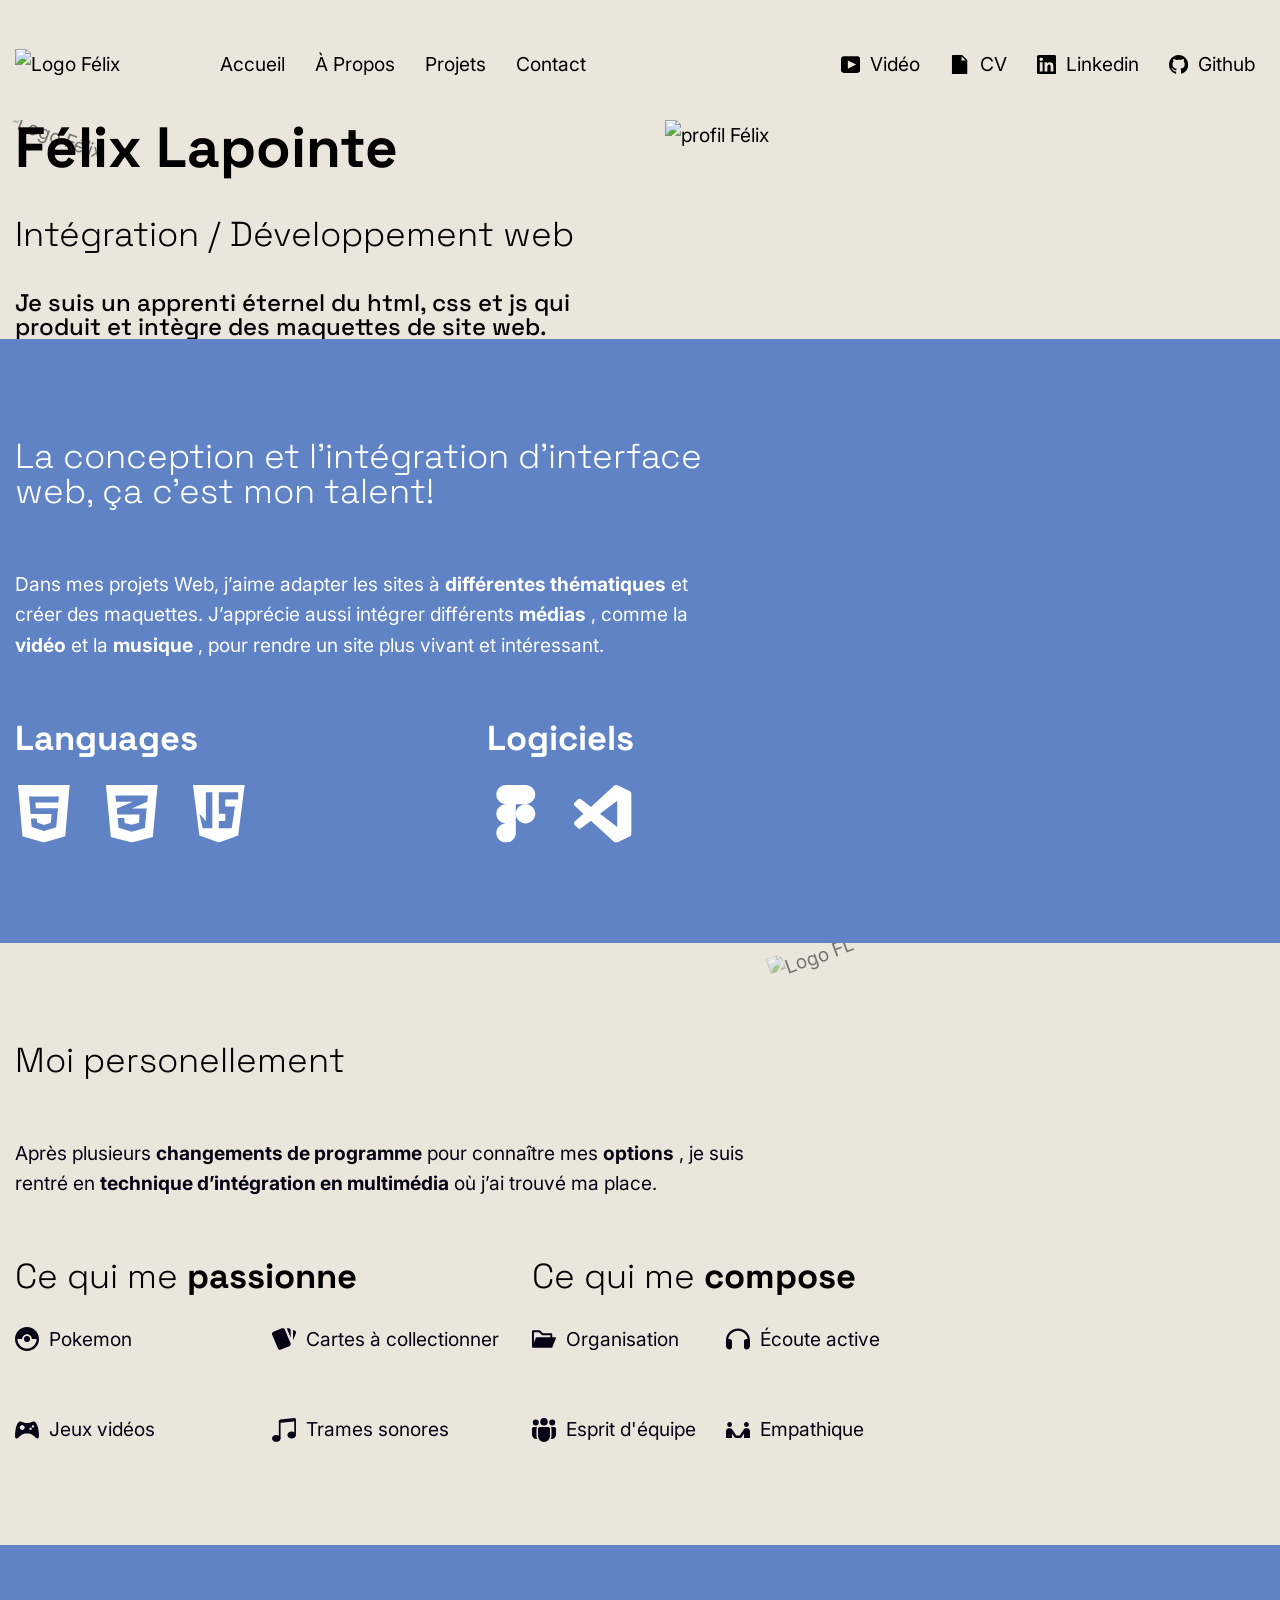
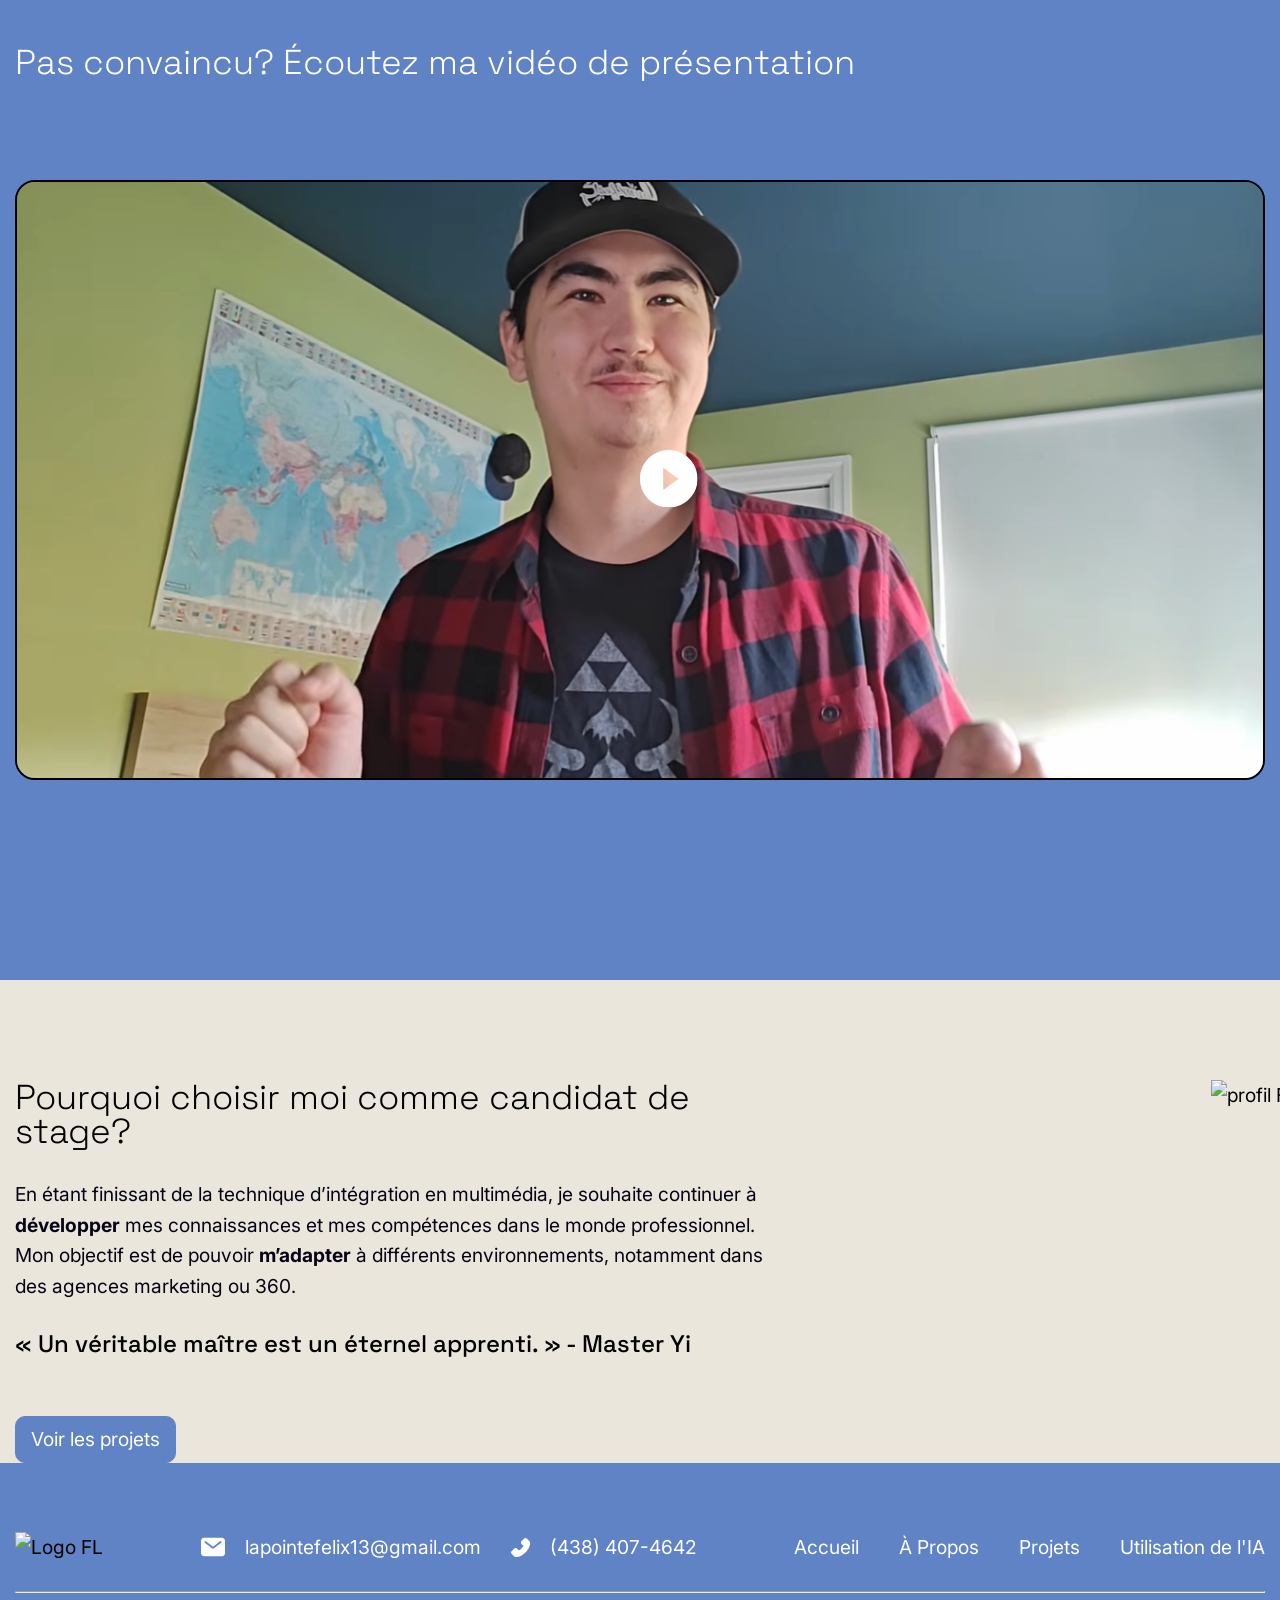
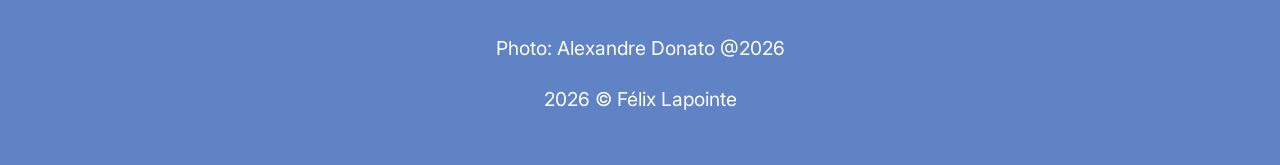
==== index.html @ 7349fffe "Update 18: video et scrolly, lien animation" ====
<!DOCTYPE html>
<html lang="fr">

<head>
    <meta charset="utf-8" />
    <meta name="viewport" content="width=device-width, initial-scale=1.0" />
    <title>Félix Lapointe</title>
    <link rel="icon" type="image/png" href="assets/images/fl_logo.png">
    <link rel="stylesheet" href="styles/main.css" />
    <script src="scripts/main.js" defer></script>
</head>

<body data-component="Scrolly">
    <header class="header" data-component="Header" data-threshold="0.1">
        <div class="wrapper">
            <div class="nav__gauche">
                <a href="index.html"><img src="assets/images/fl_logo.png" alt="Logo Félix"></a>
                <ul class="menu">
                    <li><a href="index.html">Accueil</a></li>
                    <li><a href="index.html#propos">À Propos</a></li>
                    <li><a href="projets.html">Projets</a></li>
                    <li><a href="#footer">Contact</a></li>
                </ul>
            </div>

            <div class="nav__droite">
                <ul class="menu">
                    <li><a href="index.html#video"><svg class="icon icon-lg">
                                <use href="#icon-video"></use>
                            </svg>Vidéo</a></li>
                    <li><a href=""><svg class="icon">
                                <use href="#icon-fichier"></use>
                            </svg>CV</a></li>
                    <li><a href="https://www.linkedin.com/in/f%C3%A9lix-lapointe-39b699441/" target="_blank"><svg class="icon">
                                <use href="#icon-linkedin"></use>
                            </svg>Linkedin</a></li>
                    <li><a href="https://github.com/FelixLapointe13" target="_blank"><svg class="icon">
                                <use href="#icon-github"></use>
                            </svg>Github</a></li>
                </ul>
            </div>
            <button class="header__toggle js-toggle">
                <span></span>
                <span></span>
                <span></span>
            </button>
        </div>

        <section class="header__menu">
            <div class="wrapper">
                <div class="logo__mobile">
                    <img src="assets/images/fl_logo.png" alt="Logo FL">
                </div>
                <div class="nav__mobile">
                    <ul class="menu__mobile">
                        <li><a href="index.html">Accueil</a></li>
                        <li><a href="index.html#propos">À Propos</a></li>
                        <li><a href="projets.html">Projets</a></li>
                        <li><a href="#footer">Contact</a></li>
                    </ul>
                    <span class="ligne"></span>
                    <ul class="hub__mobile">
                        <li><a href="index.html#video"><svg class="icon icon-lg">
                                    <use href="#icon-video"></use>
                                </svg>Vidéo</a></li>
                        <li><a href=""><svg class="icon">
                                    <use href="#icon-fichier"></use>
                                </svg>CV</a></li>
                        <li><a href="https://www.linkedin.com/in/f%C3%A9lix-lapointe-39b699441/" target="_blank"><svg class="icon">
                                    <use href="#icon-linkedin"></use>
                                </svg>Linkedin</a></li>
                        <li><a href="https://github.com/FelixLapointe13" target="_blank"><svg class="icon">
                                    <use href="#icon-github"></use>
                                </svg>Github</a></li>
                    </ul>
                </div>
            </div>
        </section>
    </header>


    <section class="hero">
        <div class="wrapper">
            <div class="hero__media">
                <img src="assets/images/fl_logo.png" alt="Logo Félix" />
            </div>
            <div class="hero__content">
                <div class="content_text" data-scrolly="fromLeft">
                    <h1>Félix Lapointe</h1>
                    <h2>Intégration / Développement web</h2>
                    <h3>Je suis un apprenti éternel du html, css et js qui produit et intègre des maquettes de site web.</h3>
                </div>
                <div class="content_media" data-scrolly="fromRight">
                    <img src="assets/images/photo_felix.png" alt="profil Félix" />
                </div>
            </div>
        </div>
    </section>

    <section class="outils section" id="propos">
        <div class="wrapper">
            <div class="outils__content">
                <h2>La conception et l’intégration d’interface web, ça c’est mon talent!</h2>
                <p>
                    Dans mes projets Web, j’aime adapter les sites à
                    <strong>différentes thématiques</strong>
                    et créer des maquettes. J’apprécie aussi intégrer différents
                    <strong>médias</strong>
                    , comme la
                    <strong>vidéo</strong>
                    et la
                    <strong>musique</strong>
                    , pour rendre un site plus vivant et intéressant.
                </p>
                <div class="outils__plus">
                    <div class="outil">
                        <h2>Languages</h2>
                        <div class="icones" data-scrolly="fromBottom">
                            <svg class="icon icon--slg">
                                <use href="#icon-html"></use>
                            </svg>
                            <svg class="icon icon--slg">
                                <use href="#icon-css"></use>
                            </svg>
                            <svg class="icon icon--slg">
                                <use href="#icon-js"></use>
                            </svg>
                        </div>
                    </div>
                    <div class="outil">
                        <h2>Logiciels</h2>
                        <div class="icones" data-scrolly="fromBottom">
                            <svg class="icon icon--slg">
                                <use href="#icon-figma"></use>
                            </svg>
                            <svg class="icon icon--slg">
                                <use href="#icon-vs_code"></use>
                            </svg>
                        </div>
                    </div>
                </div>
            </div>
        </div>
    </section>

    <section class="moi section">
        <div class="wrapper">
            <div class="moi__media">
                <img src="assets/images/fl_logo.png" alt="Logo FL" />
            </div>
            <div class="moi__content">
                <h2>Moi personellement</h2>
                <p>
                    Après plusieurs
                    <strong>changements de programme</strong>
                    pour connaître mes
                    <strong>options</strong>
                    , je suis rentré en
                    <strong>technique d’intégration en multimédia</strong>
                    où j’ai trouvé ma place.
                </p>
            </div>
            <div class="moi__content_suite">
                <div class="moi_compose">
                    <h2>
                        Ce qui me
                        <span>passionne</span>
                    </h2>
                    <div class="points__moi" data-scrolly="fade">
                        <p>
                            <svg class="icon icon--md">
                                <use href="#icon-pokemon"></use>
                            </svg>
                            Pokemon
                        </p>
                        <p>
                            <svg class="icon icon--md">
                                <use href="#icon-cartes"></use>
                            </svg>
                            Cartes à collectionner
                        </p>
                        <p>
                            <svg class="icon icon--md">
                                <use href="#icon-jeu_video"></use>
                            </svg>
                            Jeux vidéos
                        </p>
                        <p>
                            <svg class="icon icon--md">
                                <use href="#icon-musique"></use>
                            </svg>
                            Trames sonores
                        </p>
                    </div>
                </div>
                <div class="moi_compose">
                    <h2>
                        Ce qui me
                        <span>compose</span>
                    </h2>
                    <div class="points__moi" data-scrolly="fade">
                        <p>
                            <svg class="icon icon--md">
                                <use href="#icon-dossier"></use>
                            </svg>
                            Organisation
                        </p>
                        <p>
                            <svg class="icon icon--md">
                                <use href="#icon-ecouteur"></use>
                            </svg>
                            Écoute active
                        </p>
                        <p>
                            <svg class="icon icon--md">
                                <use href="#icon-equipe"></use>
                            </svg>
                            Esprit d'équipe
                        </p>
                        <p>
                            <svg class="icon icon--md">
                                <use href="#icon-partenaires"></use>
                            </svg>
                            Empathique
                        </p>
                    </div>
                </div>
            </div>
        </div>
    </section>

    <section class="video section" id="video">
        <div class="wrapper">
            <h2>Pas convaincu? Écoutez ma vidéo de présentation</h2>
            <div class="video" data-component="YouTube" data-video-id="0CJIatZNPwQ">
                <div class="video_presentation js-video">
                    <img class="js-poster" src="assets/images/thumbnail_video.jpg" alt="video" />
                    <svg class="icon icon--slg">
                        <use href="#icon-play"></use>
                    </svg>
                </div>
            </div>
        </div>
    </section>

    <section class="candidature section">
        <div class="wrapper">
            <div class="candidature__content">
                <div class="content_text">
                    <h2>Pourquoi choisir moi comme candidat de stage?</h2>
                    <p>
                        En étant finissant de la technique d’intégration en multimédia, je souhaite continuer à
                        <strong>développer</strong>
                        mes connaissances et mes compétences dans le monde professionnel. Mon objectif est de pouvoir
                        <strong>m’adapter</strong>
                        à différents environnements, notamment dans des agences marketing ou 360.
                    </p>
                    <h3>« Un véritable maître est un éternel apprenti. » - Master Yi</h3>
                </div>
                <a href="projets.html" class="bouton" data-scrolly="fromLeft">Voir les projets</a>
            </div>
            <div class="candidature__media" data-scrolly="fromRight">
                <img src="assets/images/photo_felix_2.png" alt="profil Félix" />
            </div>
        </div>
    </section>

    <footer class="footer" id="footer">
        <div class="wrapper">
            <div class="footer__top">
                <a href="index.html" class="logo">
                    <img src="assets/images/fl_logo.png" alt="Logo FL">
                </a>
                <div class="contact__info">
                    <a href="mailto:lapointefelix13@gmail.com"><svg class="icon icon--md">
                            <use href="#icon-mail"></use>
                        </svg>lapointefelix13@gmail.com</a>
                    <a href="tel:+14384074642"><svg class="icon">
                            <use href="#icon-telephone"></use>
                        </svg>(438) 407-4642</a>
                </div>

                <ul class="menu">
                    <li><a href="index.html">Accueil</a></li>
                    <li><a href="index.html#propos">À Propos</a></li>
                    <li><a href="projets.html">Projets</a></li>
                    <li><a href="">Utilisation de l'IA</a></li>
                </ul>
            </div>
            <hr>
            <div class="footer__bottom">
                <p>Photo: Alexandre Donato @2026</p>
                <p>2026 © Félix Lapointe</p>
            </div>

        </div>
    </footer>

</body>

</html>
---- styles/main.css ----
@charset "UTF-8";
/**
 * Swiper 14.3.0
 * Most modern mobile touch slider and framework with hardware accelerated transitions
 * https://swiperjs.com
 *
 * Copyright 2014-2026 Vladimir Kharlampidi
 *
 * Released under the MIT License
 *
 * Released on: September 28, 2026
 */
@import url("https://fonts.googleapis.com/css2?family=Inter:ital,opsz,wght@0,14..32,100..900;1,14..32,100..900&family=Space+Grotesk:wght@300..700&display=swap");
:root {
  --swiper-theme-color: #007aff;
  /*
  --swiper-preloader-color: var(--swiper-theme-color);
  --swiper-wrapper-transition-timing-function: initial;
  */
}

:host {
  position: relative;
  display: block;
  margin-left: auto;
  margin-right: auto;
  z-index: 1;
}

.swiper {
  margin-left: auto;
  margin-right: auto;
  position: relative;
  overflow: hidden;
  list-style: none;
  padding: 0;
  /* Fix of Webkit flickering */
  z-index: 1;
  display: block;
}

.swiper-vertical > .swiper-wrapper {
  flex-direction: column;
}

.swiper-wrapper {
  position: relative;
  width: 100%;
  height: 100%;
  z-index: 1;
  display: flex;
  transition-property: transform;
  transition-timing-function: var(--swiper-wrapper-transition-timing-function, initial);
  box-sizing: content-box;
}

.swiper-android .swiper-slide,
.swiper-ios .swiper-slide,
.swiper-wrapper {
  transform: translate3d(0px, 0, 0);
}

.swiper-horizontal {
  touch-action: pan-y;
}

.swiper-vertical {
  touch-action: pan-x;
}

.swiper-slide {
  flex-shrink: 0;
  width: 100%;
  height: 100%;
  position: relative;
  transition-property: transform;
  display: block;
}

.swiper-slide-invisible-blank {
  visibility: hidden;
}

/* Auto Height */
.swiper-autoheight,
.swiper-autoheight .swiper-slide {
  height: auto;
}

.swiper-autoheight .swiper-wrapper {
  align-items: flex-start;
  transition-property: transform, height;
}

.swiper-backface-hidden .swiper-slide {
  transform: translateZ(0);
  backface-visibility: hidden;
}

/* 3D Effects */
.swiper-3d.swiper-css-mode .swiper-wrapper {
  perspective: 1200px;
}

.swiper-3d .swiper-wrapper {
  transform-style: preserve-3d;
}

.swiper-3d {
  perspective: 1200px;
  .swiper-slide,
  .swiper-cube-shadow {
    transform-style: preserve-3d;
  }
}

/* CSS Mode */
.swiper-css-mode {
  > .swiper-wrapper {
    overflow: auto;
    scrollbar-width: none; /* For Firefox */
    -ms-overflow-style: none; /* For Internet Explorer and Edge */
    &::-webkit-scrollbar {
      display: none;
    }
  }
  > .swiper-wrapper > .swiper-slide {
    scroll-snap-align: start start;
  }
  &.swiper-horizontal {
    > .swiper-wrapper {
      scroll-snap-type: x mandatory;
    }
    > .swiper-wrapper > .swiper-slide:first-child {
      margin-inline-start: var(--swiper-slides-offset-before);
      scroll-margin-inline-start: var(--swiper-slides-offset-before);
    }
    > .swiper-wrapper > .swiper-slide:last-child {
      margin-inline-end: var(--swiper-slides-offset-after);
    }
  }
  &.swiper-vertical {
    > .swiper-wrapper {
      scroll-snap-type: y mandatory;
    }
    > .swiper-wrapper > .swiper-slide:first-child {
      margin-block-start: var(--swiper-slides-offset-before);
      scroll-margin-block-start: var(--swiper-slides-offset-before);
    }
    > .swiper-wrapper > .swiper-slide:last-child {
      margin-block-end: var(--swiper-slides-offset-after);
    }
  }
  &.swiper-free-mode {
    > .swiper-wrapper {
      scroll-snap-type: none;
    }
    > .swiper-wrapper > .swiper-slide {
      scroll-snap-align: none;
    }
  }
  &.swiper-centered {
    > .swiper-wrapper::before {
      content: "";
      flex-shrink: 0;
      order: 9999;
    }
    > .swiper-wrapper > .swiper-slide {
      scroll-snap-align: center center;
      scroll-snap-stop: always;
    }
  }
  &.swiper-centered.swiper-horizontal {
    > .swiper-wrapper > .swiper-slide:first-child {
      margin-inline-start: var(--swiper-centered-offset-before);
    }
    > .swiper-wrapper::before {
      height: 100%;
      min-height: 1px;
      width: var(--swiper-centered-offset-after);
    }
  }
  &.swiper-centered.swiper-vertical {
    > .swiper-wrapper > .swiper-slide:first-child {
      margin-block-start: var(--swiper-centered-offset-before);
    }
    > .swiper-wrapper::before {
      width: 100%;
      min-width: 1px;
      height: var(--swiper-centered-offset-after);
    }
  }
}

/* Slide styles start */
/* 3D Shadows */
.swiper-3d {
  .swiper-slide-shadow,
  .swiper-slide-shadow-left,
  .swiper-slide-shadow-right,
  .swiper-slide-shadow-top,
  .swiper-slide-shadow-bottom,
  .swiper-slide-shadow,
  .swiper-slide-shadow-left,
  .swiper-slide-shadow-right,
  .swiper-slide-shadow-top,
  .swiper-slide-shadow-bottom {
    position: absolute;
    left: 0;
    top: 0;
    width: 100%;
    height: 100%;
    pointer-events: none;
    z-index: 10;
  }
  .swiper-slide-shadow {
    background: rgba(0, 0, 0, 0.15);
  }
  .swiper-slide-shadow-left {
    background-image: linear-gradient(to left, rgba(0, 0, 0, 0.5), rgba(0, 0, 0, 0));
  }
  .swiper-slide-shadow-right {
    background-image: linear-gradient(to right, rgba(0, 0, 0, 0.5), rgba(0, 0, 0, 0));
  }
  .swiper-slide-shadow-top {
    background-image: linear-gradient(to top, rgba(0, 0, 0, 0.5), rgba(0, 0, 0, 0));
  }
  .swiper-slide-shadow-bottom {
    background-image: linear-gradient(to bottom, rgba(0, 0, 0, 0.5), rgba(0, 0, 0, 0));
  }
}

.swiper-lazy-preloader {
  width: 42px;
  height: 42px;
  position: absolute;
  left: 50%;
  top: 50%;
  margin-left: -21px;
  margin-top: -21px;
  z-index: 10;
  transform-origin: 50%;
  box-sizing: border-box;
  border: 4px solid var(--swiper-preloader-color, var(--swiper-theme-color));
  border-radius: 50%;
  border-top-color: transparent;
}

.swiper:not(.swiper-watch-progress),
.swiper-watch-progress .swiper-slide-visible {
  .swiper-lazy-preloader {
    animation: swiper-preloader-spin 1s infinite linear;
  }
}

.swiper-lazy-preloader-white {
  --swiper-preloader-color: #fff;
}

.swiper-lazy-preloader-black {
  --swiper-preloader-color: #000;
}

@keyframes swiper-preloader-spin {
  0% {
    transform: rotate(0deg);
  }
  100% {
    transform: rotate(360deg);
  }
}
/* Slide styles end */
.swiper-virtual .swiper-slide {
  -webkit-backface-visibility: hidden;
  transform: translateZ(0);
}

.swiper-virtual.swiper-css-mode {
  .swiper-wrapper::after {
    content: "";
    position: absolute;
    left: 0;
    top: 0;
    pointer-events: none;
  }
}

.swiper-virtual.swiper-css-mode.swiper-horizontal {
  .swiper-wrapper::after {
    height: 1px;
    width: var(--swiper-virtual-size);
  }
}

.swiper-virtual.swiper-css-mode.swiper-vertical {
  .swiper-wrapper::after {
    width: 1px;
    height: var(--swiper-virtual-size);
  }
}

:root {
  --swiper-navigation-size: 44px;
  /*
  --swiper-navigation-top-offset: 50%;
  --swiper-navigation-sides-offset: 4px;
  --swiper-navigation-color: var(--swiper-theme-color);
  */
}

.swiper-button-prev,
.swiper-button-next {
  position: absolute;
  width: var(--swiper-navigation-size);
  height: var(--swiper-navigation-size);
  z-index: 10;
  cursor: pointer;
  display: flex;
  align-items: center;
  justify-content: center;
  color: var(--swiper-navigation-color, var(--swiper-theme-color));
  &.swiper-button-disabled {
    opacity: 0.35;
    cursor: auto;
    pointer-events: none;
  }
  &.swiper-button-hidden {
    opacity: 0;
    cursor: auto;
    pointer-events: none;
  }
  .swiper-navigation-disabled & {
    display: none !important;
  }
  ::slotted(svg),
  svg {
    width: 100%;
    height: 100%;
    -o-object-fit: contain;
       object-fit: contain;
    transform-origin: center;
    fill: currentColor;
    pointer-events: none;
  }
}

.swiper-button-lock {
  display: none;
}

.swiper-button-prev,
.swiper-button-next {
  top: var(--swiper-navigation-top-offset, 50%);
  margin-top: calc(0px - var(--swiper-navigation-size) / 2);
}

.swiper-button-prev {
  left: var(--swiper-navigation-sides-offset, 4px);
  right: auto;
  ::slotted(.swiper-navigation-icon),
  .swiper-navigation-icon {
    transform: rotate(180deg);
  }
}

.swiper-button-next {
  right: var(--swiper-navigation-sides-offset, 4px);
  left: auto;
}

.swiper-horizontal {
  .swiper-button-prev,
  .swiper-button-next,
  ~ .swiper-button-prev,
  ~ .swiper-button-next {
    top: var(--swiper-navigation-top-offset, 50%);
    margin-top: calc(0px - var(--swiper-navigation-size) / 2);
    margin-left: 0;
  }
  .swiper-button-prev,
  & ~ .swiper-button-prev,
  &.swiper-rtl .swiper-button-next,
  &.swiper-rtl ~ .swiper-button-next {
    left: var(--swiper-navigation-sides-offset, 4px);
    right: auto;
  }
  .swiper-button-next,
  & ~ .swiper-button-next,
  &.swiper-rtl .swiper-button-prev,
  &.swiper-rtl ~ .swiper-button-prev {
    right: var(--swiper-navigation-sides-offset, 4px);
    left: auto;
  }
  .swiper-button-prev,
  & ~ .swiper-button-prev,
  &.swiper-rtl .swiper-button-next,
  &.swiper-rtl ~ .swiper-button-next {
    ::slotted(.swiper-navigation-icon),
    .swiper-navigation-icon {
      transform: rotate(180deg);
    }
  }
  &.swiper-rtl .swiper-button-prev,
  &.swiper-rtl ~ .swiper-button-prev {
    ::slotted(.swiper-navigation-icon),
    .swiper-navigation-icon {
      transform: rotate(0deg);
    }
  }
}

.swiper-vertical {
  .swiper-button-prev,
  .swiper-button-next,
  ~ .swiper-button-prev,
  ~ .swiper-button-next {
    left: var(--swiper-navigation-top-offset, 50%);
    right: auto;
    margin-left: calc(0px - var(--swiper-navigation-size) / 2);
    margin-top: 0;
  }
  .swiper-button-prev,
  ~ .swiper-button-prev {
    top: var(--swiper-navigation-sides-offset, 4px);
    bottom: auto;
    ::slotted(.swiper-navigation-icon),
    .swiper-navigation-icon {
      transform: rotate(-90deg);
    }
  }
  .swiper-button-next,
  ~ .swiper-button-next {
    bottom: var(--swiper-navigation-sides-offset, 4px);
    top: auto;
    ::slotted(.swiper-navigation-icon),
    .swiper-navigation-icon {
      transform: rotate(90deg);
    }
  }
}

:root {
  /*
  --swiper-pagination-color: var(--swiper-theme-color);
  --swiper-pagination-left: auto;
  --swiper-pagination-right: 8px;
  --swiper-pagination-bottom: 8px;
  --swiper-pagination-top: auto;
  --swiper-pagination-fraction-color: inherit;
  --swiper-pagination-progressbar-bg-color: rgba(0,0,0,0.25);
  --swiper-pagination-progressbar-size: 4px;
  --swiper-pagination-bullet-size: 8px;
  --swiper-pagination-bullet-width: 8px;
  --swiper-pagination-bullet-height: 8px;
  --swiper-pagination-bullet-border-radius: 50%;
  --swiper-pagination-bullet-inactive-color: #000;
  --swiper-pagination-bullet-inactive-opacity: 0.2;
  --swiper-pagination-bullet-opacity: 1;
  --swiper-pagination-bullet-horizontal-gap: 4px;
  --swiper-pagination-bullet-vertical-gap: 6px;
  */
}

.swiper-pagination {
  position: absolute;
  text-align: center;
  transition: 300ms opacity;
  transform: translate3d(0, 0, 0);
  z-index: 10;
  &.swiper-pagination-hidden {
    opacity: 0;
  }
  .swiper-pagination-disabled > &,
  &.swiper-pagination-disabled {
    display: none !important;
  }
}

/* Common Styles */
.swiper-pagination-fraction,
.swiper-pagination-custom,
.swiper-horizontal > .swiper-pagination-bullets,
.swiper-pagination-bullets.swiper-pagination-horizontal {
  bottom: var(--swiper-pagination-bottom, 8px);
  top: var(--swiper-pagination-top, auto);
  left: 0;
  width: 100%;
}

/* Bullets */
.swiper-pagination-bullets-dynamic {
  overflow: hidden;
  font-size: 0;
  .swiper-pagination-bullet {
    transform: scale(0.33);
    position: relative;
  }
  .swiper-pagination-bullet-active {
    transform: scale(1);
  }
  .swiper-pagination-bullet-active-main {
    transform: scale(1);
  }
  .swiper-pagination-bullet-active-prev {
    transform: scale(0.66);
  }
  .swiper-pagination-bullet-active-prev-prev {
    transform: scale(0.33);
  }
  .swiper-pagination-bullet-active-next {
    transform: scale(0.66);
  }
  .swiper-pagination-bullet-active-next-next {
    transform: scale(0.33);
  }
}

.swiper-pagination-bullet {
  width: var(--swiper-pagination-bullet-width, var(--swiper-pagination-bullet-size, 8px));
  height: var(--swiper-pagination-bullet-height, var(--swiper-pagination-bullet-size, 8px));
  display: inline-block;
  border-radius: var(--swiper-pagination-bullet-border-radius, 50%);
  background: var(--swiper-pagination-bullet-inactive-color, #000);
  opacity: var(--swiper-pagination-bullet-inactive-opacity, 0.2);
  button& {
    border: none;
    margin: 0;
    padding: 0;
    box-shadow: none;
    -webkit-appearance: none;
       -moz-appearance: none;
            appearance: none;
  }
  .swiper-pagination-clickable & {
    cursor: pointer;
  }
  &:only-child {
    display: none !important;
  }
}

.swiper-pagination-bullet-active {
  opacity: var(--swiper-pagination-bullet-opacity, 1);
  background: var(--swiper-pagination-color, var(--swiper-theme-color));
}

.swiper-vertical > .swiper-pagination-bullets,
.swiper-pagination-vertical.swiper-pagination-bullets {
  right: var(--swiper-pagination-right, 8px);
  left: var(--swiper-pagination-left, auto);
  top: 50%;
  transform: translate3d(0px, -50%, 0);
  .swiper-pagination-bullet {
    margin: var(--swiper-pagination-bullet-vertical-gap, 6px) 0;
    display: block;
  }
  &.swiper-pagination-bullets-dynamic {
    top: 50%;
    transform: translateY(-50%);
    width: 8px;
    .swiper-pagination-bullet {
      display: inline-block;
      transition: 200ms transform, 200ms top;
    }
  }
}

.swiper-horizontal > .swiper-pagination-bullets,
.swiper-pagination-horizontal.swiper-pagination-bullets {
  .swiper-pagination-bullet {
    margin: 0 var(--swiper-pagination-bullet-horizontal-gap, 4px);
  }
  &.swiper-pagination-bullets-dynamic {
    left: 50%;
    transform: translateX(-50%);
    white-space: nowrap;
    .swiper-pagination-bullet {
      transition: 200ms transform, 200ms left;
    }
  }
}

.swiper-horizontal.swiper-rtl > .swiper-pagination-bullets-dynamic .swiper-pagination-bullet {
  transition: 200ms transform, 200ms right;
}

/* Fraction */
.swiper-pagination-fraction {
  color: var(--swiper-pagination-fraction-color, inherit);
}

/* Progress */
.swiper-pagination-progressbar {
  background: var(--swiper-pagination-progressbar-bg-color, rgba(0, 0, 0, 0.25));
  position: absolute;
  .swiper-pagination-progressbar-fill {
    background: var(--swiper-pagination-color, var(--swiper-theme-color));
    position: absolute;
    left: 0;
    top: 0;
    width: 100%;
    height: 100%;
    transform: scale(0);
    transform-origin: left top;
  }
  .swiper-rtl & .swiper-pagination-progressbar-fill {
    transform-origin: right top;
  }
  .swiper-horizontal > &,
  &.swiper-pagination-horizontal,
  .swiper-vertical > &.swiper-pagination-progressbar-opposite,
  &.swiper-pagination-vertical.swiper-pagination-progressbar-opposite {
    width: 100%;
    height: var(--swiper-pagination-progressbar-size, 4px);
    left: 0;
    top: 0;
  }
  .swiper-vertical > &,
  &.swiper-pagination-vertical,
  .swiper-horizontal > &.swiper-pagination-progressbar-opposite,
  &.swiper-pagination-horizontal.swiper-pagination-progressbar-opposite {
    width: var(--swiper-pagination-progressbar-size, 4px);
    height: 100%;
    left: 0;
    top: 0;
  }
}

.swiper-pagination-lock {
  display: none;
}

:root {
  /*
  --swiper-scrollbar-border-radius: 10px;
  --swiper-scrollbar-top: auto;
  --swiper-scrollbar-bottom: 4px;
  --swiper-scrollbar-left: auto;
  --swiper-scrollbar-right: 4px;
  --swiper-scrollbar-sides-offset: 1%;
  --swiper-scrollbar-bg-color: rgba(0, 0, 0, 0.1);
  --swiper-scrollbar-drag-bg-color: rgba(0, 0, 0, 0.5);
  --swiper-scrollbar-size: 4px;
  */
}

.swiper-scrollbar {
  border-radius: var(--swiper-scrollbar-border-radius, 10px);
  position: relative;
  touch-action: none;
  background: var(--swiper-scrollbar-bg-color, rgba(0, 0, 0, 0.1));
  .swiper-scrollbar-disabled > &,
  &.swiper-scrollbar-disabled {
    display: none !important;
  }
  .swiper-horizontal > &,
  &.swiper-scrollbar-horizontal {
    position: absolute;
    left: var(--swiper-scrollbar-sides-offset, 1%);
    bottom: var(--swiper-scrollbar-bottom, 4px);
    top: var(--swiper-scrollbar-top, auto);
    z-index: 50;
    height: var(--swiper-scrollbar-size, 4px);
    width: calc(100% - 2 * var(--swiper-scrollbar-sides-offset, 1%));
  }
  .swiper-vertical > &,
  &.swiper-scrollbar-vertical {
    position: absolute;
    left: var(--swiper-scrollbar-left, auto);
    right: var(--swiper-scrollbar-right, 4px);
    top: var(--swiper-scrollbar-sides-offset, 1%);
    z-index: 50;
    width: var(--swiper-scrollbar-size, 4px);
    height: calc(100% - 2 * var(--swiper-scrollbar-sides-offset, 1%));
  }
}

.swiper-scrollbar-drag {
  height: 100%;
  width: 100%;
  position: relative;
  background: var(--swiper-scrollbar-drag-bg-color, rgba(0, 0, 0, 0.5));
  border-radius: var(--swiper-scrollbar-border-radius, 10px);
  left: 0;
  top: 0;
}

.swiper-scrollbar-cursor-drag {
  cursor: move;
}

.swiper-scrollbar-lock {
  display: none;
}

/* Zoom container styles start */
.swiper-zoom-container {
  width: 100%;
  height: 100%;
  display: flex;
  justify-content: center;
  align-items: center;
  text-align: center;
  > img,
  > svg,
  > canvas {
    max-width: 100%;
    max-height: 100%;
    -o-object-fit: contain;
       object-fit: contain;
  }
}

/* Zoom container styles end */
.swiper-slide-zoomed {
  cursor: move;
  touch-action: none;
}

/* a11y */
.swiper .swiper-notification {
  position: absolute;
  left: 0;
  top: 0;
  pointer-events: none;
  opacity: 0;
  z-index: -1000;
}

.swiper-thumbs {
  .swiper-slide-thumb-active {
    /* Styles for active thumb slide */
  }
}

.swiper-free-mode > .swiper-wrapper {
  transition-timing-function: ease-out;
  margin: 0 auto;
}

.swiper-grid > .swiper-wrapper {
  flex-wrap: wrap;
}

.swiper-grid-column > .swiper-wrapper {
  flex-wrap: wrap;
  flex-direction: column;
}

.swiper-fade {
  &.swiper-free-mode {
    .swiper-slide {
      transition-timing-function: ease-out;
    }
  }
  .swiper-slide {
    pointer-events: none;
    transition-property: opacity;
    .swiper-slide {
      pointer-events: none;
    }
  }
  .swiper-slide-active {
    pointer-events: auto;
    & .swiper-slide-active {
      pointer-events: auto;
    }
  }
}

.swiper.swiper-cube {
  overflow: visible;
}

.swiper-cube {
  .swiper-slide {
    pointer-events: none;
    backface-visibility: hidden;
    z-index: 1;
    visibility: hidden;
    transform-origin: 0 0;
    width: 100%;
    height: 100%;
    .swiper-slide {
      pointer-events: none;
    }
  }
  &.swiper-rtl .swiper-slide {
    transform-origin: 100% 0;
  }
  .swiper-slide-active {
    &,
    & .swiper-slide-active {
      pointer-events: auto;
    }
  }
  .swiper-slide-active,
  .swiper-slide-next,
  .swiper-slide-prev {
    pointer-events: auto;
    visibility: visible;
  }
  .swiper-cube-shadow {
    position: absolute;
    left: 0;
    bottom: 0px;
    width: 100%;
    height: 100%;
    opacity: 0.6;
    z-index: 0;
    &:before {
      content: "";
      background: #000;
      position: absolute;
      left: 0;
      top: 0;
      bottom: 0;
      right: 0;
      filter: blur(50px);
    }
  }
}

.swiper-cube {
  .swiper-slide-next + .swiper-slide {
    pointer-events: auto;
    visibility: visible;
  }
}

/* Cube slide shadows start */
.swiper-cube {
  .swiper-slide-shadow-cube.swiper-slide-shadow-top,
  .swiper-slide-shadow-cube.swiper-slide-shadow-bottom,
  .swiper-slide-shadow-cube.swiper-slide-shadow-left,
  .swiper-slide-shadow-cube.swiper-slide-shadow-right {
    z-index: 0;
    backface-visibility: hidden;
  }
}

/* Cube slide shadows end */
.swiper.swiper-flip {
  overflow: visible;
}

.swiper-flip {
  .swiper-slide {
    pointer-events: none;
    backface-visibility: hidden;
    z-index: 1;
    .swiper-slide {
      pointer-events: none;
    }
  }
  .swiper-slide-active {
    &,
    & .swiper-slide-active {
      pointer-events: auto;
    }
  }
}

/* Flip slide shadows start */
.swiper-flip {
  .swiper-slide-shadow-flip.swiper-slide-shadow-top,
  .swiper-slide-shadow-flip.swiper-slide-shadow-bottom,
  .swiper-slide-shadow-flip.swiper-slide-shadow-left,
  .swiper-slide-shadow-flip.swiper-slide-shadow-right {
    z-index: 0;
    backface-visibility: hidden;
  }
}

/* Flip slide shadows end */
.swiper-creative {
  .swiper-slide {
    backface-visibility: hidden;
    overflow: hidden;
    transition-property: transform, opacity, height;
  }
}

.swiper.swiper-cards {
  overflow: visible;
}

.swiper-cards {
  .swiper-slide {
    transform-origin: center bottom;
    backface-visibility: hidden;
    overflow: hidden;
  }
}

/* ==========================================================================
   cover / tools
   ========================================================================== */
/* ==========================================================================
   cover / typo
   ========================================================================== */
/* ==========================================================================
   COLORS / SETTINGS
   ========================================================================== */
:root {
  --color-white: #fff;
  --color-black: #000;
  --color-primary: #b7b4d8;
  --color-secondary: #6c68d2;
  --color-tertiary: #050315;
  --color-bg-primary: #eae6dc;
  --color-bg-secondary: #6083c5;
}

/* ==========================================================================
   FONTS / SETTINGS
   ========================================================================== */
:root {
  --font-primary: 'Space Grotesk', sans-serif;
  --font-secondary: 'Inter', sans-serif;
  --font-size-content: 1.2rem;
  --font-size-h1: clamp(2.5rem, 2.08vw + 1.88rem, 3.75rem);
  --font-size-h2: clamp(1.75rem, 0.83vw + 1.5rem, 2.25rem);
  --font-size-h3: 24px;
}

/* ==========================================================================
   DIMENSIONS / SETTINGS
   ========================================================================== */
:root {
  --spacing-xs: 5px;
  --spacing-sm: 15px;
  --spacing-md: 30px;
  --spacing-lg: 50px;
  --spacing-slg: 70px;
  --spacing-xl: 105px;
  --grid-gap: var(--spacing-md);
}

/* ==========================================================================
   easing / settings
   ========================================================================== */
/*! normalize.css v8.0.1 | MIT License | github.com/necolas/normalize.css */
/* Document
   ========================================================================== */
/**
 * 1. Correct the line height in all browsers.
 * 2. Prevent adjustments of font size after orientation changes in iOS.
 */
html {
  line-height: 1.15; /* 1 */
  -webkit-text-size-adjust: 100%; /* 2 */
}

/* Sections
     ========================================================================== */
/**
   * Remove the margin in all browsers.
   */
body {
  margin: 0;
}

/**
   * Render the `main` element consistently in IE.
   */
main {
  display: block;
}

/**
   * Correct the font size and margin on `h1` elements within `section` and
   * `article` contexts in Chrome, Firefox, and Safari.
   */
h1 {
  font-size: 2em;
  margin: 0.67em 0;
}

/* Grouping content
     ========================================================================== */
/**
   * 1. Add the correct box sizing in Firefox.
   * 2. Show the overflow in Edge and IE.
   */
hr {
  box-sizing: content-box; /* 1 */
  height: 0; /* 1 */
  overflow: visible; /* 2 */
}

/**
   * 1. Correct the inheritance and scaling of font size in all browsers.
   * 2. Correct the odd `em` font sizing in all browsers.
   */
pre {
  font-family: monospace, monospace; /* 1 */
  font-size: 1em; /* 2 */
}

/* Text-level semantics
     ========================================================================== */
/**
   * Remove the gray background on active links in IE 10.
   */
a {
  background-color: transparent;
}

/**
   * 1. Remove the bottom border in Chrome 57-
   * 2. Add the correct text decoration in Chrome, Edge, IE, Opera, and Safari.
   */
abbr[title] {
  border-bottom: none; /* 1 */
  text-decoration: underline; /* 2 */
  -webkit-text-decoration: underline dotted;
          text-decoration: underline dotted; /* 2 */
}

/**
   * Add the correct font weight in Chrome, Edge, and Safari.
   */
b,
strong {
  font-weight: bolder;
}

/**
   * 1. Correct the inheritance and scaling of font size in all browsers.
   * 2. Correct the odd `em` font sizing in all browsers.
   */
code,
kbd,
samp {
  font-family: monospace, monospace; /* 1 */
  font-size: 1em; /* 2 */
}

/**
   * Add the correct font size in all browsers.
   */
small {
  font-size: 80%;
}

/**
   * Prevent `sub` and `sup` elements from affecting the line height in
   * all browsers.
   */
sub,
sup {
  font-size: 75%;
  line-height: 0;
  position: relative;
  vertical-align: baseline;
}

sub {
  bottom: -0.25em;
}

sup {
  top: -0.5em;
}

/* Embedded content
     ========================================================================== */
/**
   * Remove the border on images inside links in IE 10.
   */
img {
  border-style: none;
}

/* Forms
     ========================================================================== */
/**
   * 1. Change the font styles in all browsers.
   * 2. Remove the margin in Firefox and Safari.
   */
button,
input,
optgroup,
select,
textarea {
  font-family: inherit; /* 1 */
  font-size: 100%; /* 1 */
  line-height: 1.15; /* 1 */
  margin: 0; /* 2 */
}

/**
   * Show the overflow in IE.
   * 1. Show the overflow in Edge.
   */
button,
input {
  /* 1 */
  overflow: visible;
}

/**
   * Remove the inheritance of text transform in Edge, Firefox, and IE.
   * 1. Remove the inheritance of text transform in Firefox.
   */
button,
select {
  /* 1 */
  text-transform: none;
}

/**
   * Correct the inability to style clickable types in iOS and Safari.
   */
button,
[type=button],
[type=reset],
[type=submit] {
  -webkit-appearance: button;
}

/**
   * Remove the inner border and padding in Firefox.
   */
button::-moz-focus-inner,
[type=button]::-moz-focus-inner,
[type=reset]::-moz-focus-inner,
[type=submit]::-moz-focus-inner {
  border-style: none;
  padding: 0;
}

/**
   * Restore the focus styles unset by the previous rule.
   */
button:-moz-focusring,
[type=button]:-moz-focusring,
[type=reset]:-moz-focusring,
[type=submit]:-moz-focusring {
  outline: 1px dotted ButtonText;
}

/**
   * Correct the padding in Firefox.
   */
fieldset {
  padding: 0.35em 0.75em 0.625em;
}

/**
   * 1. Correct the text wrapping in Edge and IE.
   * 2. Correct the color inheritance from `fieldset` elements in IE.
   * 3. Remove the padding so developers are not caught out when they zero out
   *    `fieldset` elements in all browsers.
   */
legend {
  box-sizing: border-box; /* 1 */
  color: inherit; /* 2 */
  display: table; /* 1 */
  max-width: 100%; /* 1 */
  padding: 0; /* 3 */
  white-space: normal; /* 1 */
}

/**
   * Add the correct vertical alignment in Chrome, Firefox, and Opera.
   */
progress {
  vertical-align: baseline;
}

/**
   * Remove the default vertical scrollbar in IE 10+.
   */
textarea {
  overflow: auto;
}

/**
   * 1. Add the correct box sizing in IE 10.
   * 2. Remove the padding in IE 10.
   */
[type=checkbox],
[type=radio] {
  box-sizing: border-box; /* 1 */
  padding: 0; /* 2 */
}

/**
   * Correct the cursor style of increment and decrement buttons in Chrome.
   */
[type=number]::-webkit-inner-spin-button,
[type=number]::-webkit-outer-spin-button {
  height: auto;
}

/**
   * 1. Correct the odd appearance in Chrome and Safari.
   * 2. Correct the outline style in Safari.
   */
[type=search] {
  -webkit-appearance: textfield; /* 1 */
  outline-offset: -2px; /* 2 */
}

/**
   * Remove the inner padding in Chrome and Safari on macOS.
   */
[type=search]::-webkit-search-decoration {
  -webkit-appearance: none;
}

/**
   * 1. Correct the inability to style clickable types in iOS and Safari.
   * 2. Change font properties to `inherit` in Safari.
   */
::-webkit-file-upload-button {
  -webkit-appearance: button; /* 1 */
  font: inherit; /* 2 */
}

/* Interactive
     ========================================================================== */
/*
   * Add the correct display in Edge, IE 10+, and Firefox.
   */
details {
  display: block;
}

/*
   * Add the correct display in all browsers.
   */
summary {
  display: list-item;
}

/* Misc
     ========================================================================== */
/**
   * Add the correct display in IE 10+.
   */
template {
  display: none;
}

/**
   * Add the correct display in IE 10.
   */
[hidden] {
  display: none;
}

/* ==========================================================================
   RESET / GENERIC
   ========================================================================== */
html {
  box-sizing: border-box;
}

*,
*:before,
*:after {
  box-sizing: inherit;
}

img {
  max-width: 100%;
}

/* ==========================================================================
   BODY / ELEMENT
   Le body permet d'initialiser les propriétés générales de la page.
   Les éléments de la page vont hérités des propriétés inscrite dans body
   ========================================================================== */
body {
  background: var(--color-bg-primary);
  color: var(--color-black);
  font-family: var(--font-secondary);
  font-size: var(--font-size-content);
  line-height: 1.6;
  overflow-x: hidden;
}

/* ==========================================================================
   HEADINGS / ELEMENT
   ========================================================================== */
h1,
h2,
h3 {
  font-family: var(--font-primary);
  line-height: 1;
  font-weight: bold;
  color: var(--color-black);
  margin: 0;
}

h1 {
  font-size: var(--font-size-h1);
  color: var(--color-black);
}

h2 {
  font-size: var(--font-size-h2);
  font-weight: 300;
}

h3 {
  font-size: var(--font-size-h3);
  font-weight: 500;
  margin: 0;
}

p {
  color: var(--color-tertiary);
  margin: 0;
}

/* ==========================================================================
   LINKS / ELEMENTS
   Style de base de tous les liens et bouton du site
   ========================================================================== */
a {
  color: var(--color-black);
  text-decoration: none;
  font-family: var(--font-secondary);
}
a:hover {
  color: var(--color-bg-secondary);
}

.bouton {
  color: var(--color-white);
  background-color: var(--color-bg-secondary);
  padding: 7px 15px;
  border-radius: 10px;
  border: 1px solid var(--color-bg-secondary);
  transition: all 0.6s cubic-bezier(0.785, 0.135, 0.15, 0.86);
}
.bouton:hover {
  background-color: var(--color-bg-primary);
}

.bouton_secondaire {
  color: var(--color-white);
  border: 1px solid var(--color-white);
  padding: 10px 15px;
  border-radius: 20px;
  transition: all 0.6s cubic-bezier(0.785, 0.135, 0.15, 0.86);
}
.bouton_secondaire:hover {
  background-color: var(--color-white);
  color: var(--color-bg-secondary);
}

/* ==========================================================================
   WRAPPER / ELEMENT
   ========================================================================== */
.wrapper {
  max-width: 1440px;
  width: calc(100% - var(--spacing-md));
  margin: 0 auto;
}

.cartes {
  position: relative;
  z-index: 2;
  display: grid;
  grid-template-columns: 1fr 1fr;
  -moz-column-gap: 25px;
       column-gap: 25px;
  row-gap: 60px;
}
@media (width <= 768px) {
  .cartes {
    grid-template-columns: 1fr;
  }
}

.carte {
  position: relative;
  overflow: hidden;
  width: 100%;
  border-radius: 20px;
}
.carte .carte__media {
  width: 100%;
  height: 100%;
}
.carte .carte__media img {
  width: 100%;
  height: 100%;
  -o-object-fit: cover;
     object-fit: cover;
  border-radius: 20px;
}
.carte .carte__content {
  position: absolute;
  bottom: 0;
  left: 0;
  width: 100%;
  height: 100%;
  padding: 20px;
  border-radius: 20px;
  background-color: rgba(0, 0, 0, 0.7);
  display: flex;
  align-items: end;
  transform: translateY(500px);
  transition: all 0.4s ease-in-out;
}
.carte .carte__content h3,
.carte .carte__content p,
.carte .carte__content .icon {
  color: var(--color-white);
}
.carte .carte__content hr {
  width: 100%;
}
.carte .carte__content .icone_projet {
  transition: all 0.4s ease-in;
}
.carte .carte__content .icone_projet:hover {
  transform: rotate(180deg);
}
.carte .content__projet {
  display: flex;
  align-items: center;
  gap: 30px;
  flex-grow: 1;
}
.carte .content__texte {
  display: flex;
  flex-direction: column;
  gap: 20px;
  flex-grow: 1;
}
.carte .top__content {
  display: flex;
  align-items: center;
  gap: 30px;
}
.carte:nth-child(even) {
  translate: 0 250px;
}
@media (width <= 768px) {
  .carte:nth-child(even) {
    translate: 0 0;
  }
}
.carte:hover .carte__content {
  transform: translateY(0);
}

.carte__scroll {
  flex-shrink: 0;
  position: relative;
  border-radius: 25px;
  border: 5px solid var(--color-bg-secondary);
  overflow: hidden;
  width: 100%;
}
.carte__scroll .carte__media {
  width: 100%;
  height: 100%;
}
.carte__scroll .carte__media img {
  width: 100%;
  height: 700px;
  -o-object-fit: cover;
     object-fit: cover;
  border-radius: 20px;
  display: block;
}
.carte__scroll .carte__media .icone_carousel {
  position: absolute;
  top: 30px;
  right: 30px;
  color: var(--color-white);
  background-color: rgba(0, 0, 0, 0.7);
  padding: 20px;
  border-radius: 20px;
  transition: all 0.4s ease-in-out;
}
.carte__scroll .carte__media .icone_carousel:hover {
  background-color: rgba(255, 255, 255, 0.7);
  color: var(--color-bg-secondary);
}
.carte__scroll .carte__content {
  position: absolute;
  bottom: 0;
  left: 0;
  padding: 20px;
  background-color: rgba(0, 0, 0, 0.7);
  border-bottom-left-radius: 20px;
  border-bottom-right-radius: 20px;
  display: flex;
  flex-direction: column;
  gap: 20px;
  width: 100%;
}
.carte__scroll .carte__content h3,
.carte__scroll .carte__content p {
  color: var(--color-white);
  width: 70%;
}
@media (width <= 768px) {
  .carte__scroll .carte__content h3,
  .carte__scroll .carte__content p {
    width: 100%;
  }
}

/* ==========================================================================
   icons / component
   ========================================================================== */
.icon {
  fill: currentColor;
  display: inline-block;
  flex: 0 0 auto;
  height: 1em;
  vertical-align: middle;
  width: 1em;
  stroke: transparent;
}

.icon--stroke {
  fill: transparent;
  stroke: currentColor;
}

.icon--xs {
  height: 0.75em;
  width: 0.75em;
}

.icon--sm {
  height: 0.8em;
  width: 0.8em;
}

.icon--md {
  height: 1.25em;
  width: 1.25em;
}

.icon--lg {
  height: 1.75em;
  width: 1.75em;
}

.icon--slg {
  height: 3em;
  width: 3em;
}

.icon--xl {
  height: 5em;
  width: 5em;
}

.footer {
  padding: 50px 0;
  background-color: var(--color-bg-secondary);
  text-align: center;
  position: relative;
  z-index: 5;
}
.footer .footer__top {
  display: flex;
  justify-content: space-between;
  align-items: center;
}
.footer .footer__top img {
  height: 64px;
}
.footer .footer__top .menu {
  display: flex;
  align-items: center;
  gap: 40px;
  list-style: none;
  flex-wrap: wrap;
  padding: 0;
}
@media (width <= 768px) {
  .footer .footer__top .menu {
    flex-direction: column;
    padding-left: 0;
  }
}
.footer .footer__top .menu a {
  background: linear-gradient(to right, var(--color-black) 50%, var(--color-white) 50%);
  background-size: 200% 100%;
  background-position: 100% 0;
  background-clip: text;
  -webkit-background-clip: text;
  color: transparent;
  transition: background-position 0.5s ease;
}
.footer .footer__top .menu a:hover {
  background-position: 0 0;
}
@media (width <= 1024px) {
  .footer .footer__top {
    flex-direction: column;
    gap: 30px;
    margin-bottom: 0;
  }
}
.footer .contact__info {
  display: flex;
  align-items: center;
  gap: 30px;
}
.footer .contact__info a {
  display: flex;
  gap: 20px;
  align-items: center;
  color: var(--color-white);
}
.footer .contact__info a:hover {
  color: var(--color-black);
}
@media (width <= 768px) {
  .footer .contact__info {
    flex-direction: column;
    gap: 10px;
    align-items: center;
  }
}
.footer .footer__bottom {
  display: flex;
  flex-direction: column;
  gap: 20px;
  margin-top: 40px;
}
.footer p {
  color: var(--color-white);
}

.header {
  height: 120px;
  padding: 20px 0;
  z-index: 7;
  width: 100%;
  top: 0;
  position: sticky;
  transition: transform 0.5s cubic-bezier(0.55, 0.055, 0.675, 0.19);
}
.header::before {
  background-color: var(--color-bg-primary);
  content: "";
  position: absolute;
  top: 0;
  left: 0;
  width: 100%;
  height: 100%;
  z-index: 4;
}
.header .wrapper {
  display: flex;
  justify-content: space-between;
  position: relative;
}
.header-is-hidden.is-scrolling-down:not(.nav-is-active) .header {
  transform: translateY(-100%) translateY(4px);
}
.header .nav__gauche {
  display: flex;
  align-items: center;
  gap: 50px;
  position: relative;
  z-index: 5;
}
.header .nav__gauche img {
  height: 64px;
}
.header .nav__gauche .menu a {
  background: linear-gradient(to right, var(--color-bg-secondary) 50%, var(--color-black) 50%);
  background-size: 200% 100%;
  background-position: 100% 0;
  background-clip: text;
  -webkit-background-clip: text;
  color: transparent;
  transition: background-position 0.5s ease;
}
.header .nav__gauche .menu a:hover {
  background-position: 0 0;
}
.header .menu {
  display: flex;
  align-items: center;
  gap: 10px;
  list-style: none;
  position: relative;
  z-index: 5;
}
.header .menu a {
  display: flex;
  align-items: center;
  gap: 10px;
  padding: 10px;
}
@media (width <= 1024px) {
  .header .menu {
    display: none;
  }
}
.header .header__toggle {
  --bar-height: 8px;
  --bar-width: 50px;
  --bar-spacer: 6px;
  background-color: transparent;
  border: none;
  outline: none;
  cursor: pointer;
  padding: 0;
  position: relative;
  width: var(--bar-width);
  height: var(--bar-width);
  z-index: 8;
}
.header .header__toggle span {
  background: var(--color-black);
  border-radius: 3px;
  height: var(--bar-height);
  width: 100%;
  position: absolute;
  top: calc(50% - var(--bar-height) / 2);
  left: calc(50% - var(--bar-width) / 2);
  transition: 0.3s all ease-out;
}
.header .header__toggle span:nth-child(1) {
  top: calc(50% - var(--bar-height) / 2 - var(--bar-height) - var(--bar-spacer));
}
.header .header__toggle span:nth-child(3) {
  top: calc(50% - var(--bar-height) / 2 + var(--bar-height) + var(--bar-spacer));
}
.nav-is-active .header .header__toggle span {
  top: calc(50% - var(--bar-height) / 2);
}
.nav-is-active .header .header__toggle span:nth-child(1) {
  transform: rotate(45deg);
}
.nav-is-active .header .header__toggle span:nth-child(2) {
  transform: scaleX(0);
}
.nav-is-active .header .header__toggle span:nth-child(3) {
  transform: rotate(-45deg);
}
@media (width >= 1024px) {
  .header .header__toggle {
    display: none;
  }
}
@media (width <= 768px) {
  .header {
    height: 100px;
  }
}

.header__menu {
  position: absolute;
  top: 0;
  left: 0;
  z-index: 5;
  width: 100%;
  height: 90vh;
  background-color: var(--color-bg-primary);
  display: flex;
  justify-content: center;
  align-items: center;
  transform: translateY(-900px);
  transition: transform 0.6s ease-in-out;
}
.nav-is-active .header__menu {
  transform: translateY(0px);
}
.header__menu .wrapper {
  display: flex;
  flex-direction: column;
  gap: 30px;
  align-items: center;
}
.header__menu .logo__mobile img {
  height: 200px;
}
.header__menu .nav__mobile {
  display: flex;
  gap: 50px;
  align-items: center;
}
.header__menu .menu__mobile {
  display: flex;
  flex-direction: column;
  list-style: none;
  align-items: flex-start;
  gap: 30px;
  padding: 0;
}
.header__menu span {
  border: 1px solid var(--color-black);
  height: 200px;
}
.header__menu .hub__mobile {
  display: flex;
  flex-direction: column;
  align-items: flex-start;
  gap: 30px;
  list-style: none;
  padding: 0;
}
.header__menu .hub__mobile a {
  display: flex;
  align-items: center;
  gap: 10px;
}

.hero {
  position: relative;
  z-index: 2;
}
.hero .hero__media {
  position: absolute;
  z-index: 3;
  top: 0;
  left: 0;
  width: 50%;
  height: auto;
  -o-object-fit: cover;
     object-fit: cover;
}
.hero .hero__media img {
  height: 100%;
  width: 100%;
  opacity: 50%;
  transform: rotate(20deg);
  -o-object-fit: contain;
     object-fit: contain;
}
@media (width <= 768px) {
  .hero .hero__media {
    margin-top: 150px;
    width: 70%;
  }
}
.hero .hero__content {
  position: relative;
  z-index: 3;
  display: grid;
  grid-template-columns: 1fr 1fr;
  gap: 50px;
  align-items: center;
  height: 100%;
}
@media (width <= 768px) {
  .hero .hero__content {
    grid-template-columns: 1fr;
    gap: 0;
    margin-top: 100px;
  }
}
.hero .content_text {
  display: flex;
  flex-direction: column;
  gap: 40px;
  width: 100%;
}
.hero .content_media {
  height: 100%;
}
.hero .content_media img {
  height: 100%;
  width: 100%;
  -o-object-fit: cover;
     object-fit: cover;
}
.hero .content__projet {
  display: flex;
  flex-direction: column;
  gap: 40px;
}
.hero .content__projet p {
  width: 300px;
}
@media (width <= 768px) {
  .hero .content_detail_projet {
    gap: 50px;
  }
}
.hero .content_detail {
  align-items: flex-start;
}
.hero .thumbnail_detail img {
  border-radius: 20px;
}

.hero__projets {
  padding: 200px 0 100px;
}
@media (width <= 768px) {
  .hero__projets {
    padding: 100px 0;
  }
}

.erreur {
  padding: 250px 0;
  height: 80vh;
}
.erreur .hero__media {
  height: 120%;
  width: 50%;
}
@media (width <= 768px) {
  .erreur {
    padding: 50px 0;
    height: 50vh;
  }
  .erreur .hero__media {
    margin-top: 0;
    height: auto;
  }
}

.section {
  padding: 100px 0;
}
@media (width <= 768px) {
  .section {
    padding: 50px 0;
  }
}

.outils {
  position: relative;
  z-index: 4;
  background-color: var(--color-bg-secondary);
}
.outils .outils__content {
  display: flex;
  flex-direction: column;
  align-items: flex-start;
  gap: 60px;
  width: 55%;
}
@media (width <= 768px) {
  .outils .outils__content {
    width: 100%;
  }
}
.outils h2,
.outils p,
.outils .icon {
  color: var(--color-white);
}
.outils .outils__plus {
  display: flex;
  justify-content: space-between;
  width: 90%;
}
.outils .outils__plus h2 {
  font-weight: 700;
}
@media (width <= 768px) {
  .outils .outils__plus {
    flex-direction: column;
    gap: 60px;
  }
}
.outils .outil {
  display: flex;
  flex-direction: column;
  gap: 30px;
}
.outils .outil .icones {
  display: flex;
  align-items: center;
  gap: 30px;
}

.moi {
  position: relative;
  overflow: hidden;
}
.moi .moi__media {
  position: absolute;
  top: 0;
  right: 0;
  width: 40%;
  height: auto;
  -o-object-fit: cover;
     object-fit: cover;
}
.moi .moi__media img {
  height: 100%;
  width: 100%;
  opacity: 50%;
  transform: rotate(-20deg);
  -o-object-fit: contain;
     object-fit: contain;
}
@media (width <= 768px) {
  .moi .moi__media {
    width: 80%;
  }
}
.moi .wrapper {
  display: flex;
  flex-direction: column;
  gap: 60px;
}
.moi .moi__content {
  position: relative;
  display: flex;
  flex-direction: column;
  gap: 60px;
  width: 60%;
}
@media (width <= 768px) {
  .moi .moi__content {
    width: 100%;
  }
}
.moi .moi__content_suite {
  position: relative;
  width: 70%;
  display: flex;
  justify-content: space-between;
}
@media (width <= 768px) {
  .moi .moi__content_suite {
    flex-direction: column;
    gap: 60px;
  }
}
.moi .moi_compose {
  display: flex;
  flex-direction: column;
  gap: 30px;
}
.moi .moi_compose span {
  font-weight: 700;
}
.moi .moi_compose .points__moi {
  display: grid;
  grid-template-columns: 1fr 1fr;
  -moz-column-gap: 30px;
       column-gap: 30px;
  row-gap: 60px;
}
@media (width <= 1024px) {
  .moi .moi_compose .points__moi {
    grid-template-columns: 1fr;
    row-gap: 30px;
  }
}
.moi .moi_compose p {
  display: flex;
  align-items: center;
  gap: 10px;
}

.video {
  background-color: var(--color-bg-secondary);
  position: relative;
}
.video h2 {
  color: var(--color-white);
}
.video .video_presentation {
  margin: 100px 0;
  position: relative;
  height: 600px;
  width: 100%;
  border: 2px solid var(--color-black);
  border-radius: 20px;
  overflow: hidden;
}
.video .video_presentation img {
  width: 100%;
  height: 100%;
  -o-object-fit: cover;
     object-fit: cover;
  display: block;
}
.video .video_presentation .icon {
  position: absolute;
  top: 45%;
  left: 50%;
  color: var(--color-white);
  transition: all 0.4s ease-in-out;
}
.video .video_presentation:hover .icon {
  transform: scale(2);
}
@media (width <= 768px) {
  .video .video_presentation {
    height: 100%;
  }
}

.candidature {
  padding-bottom: 0;
  overflow: hidden;
}
.candidature .wrapper {
  position: relative;
  z-index: 3;
  display: grid;
  grid-template-columns: 60% 40%;
  gap: 50px;
  align-items: center;
  height: 100%;
}
@media (width <= 768px) {
  .candidature .wrapper {
    grid-template-columns: 1fr;
    gap: 0;
  }
}
.candidature .candidature__content {
  display: flex;
  flex-direction: column;
  align-items: flex-start;
  gap: 60px;
}
.candidature .content_text {
  display: flex;
  flex-direction: column;
  gap: 30px;
}
.candidature .candidature__media {
  height: 100%;
  display: flex;
  justify-content: end;
}
.candidature .candidature__media img {
  height: 100%;
  -o-object-fit: cover;
     object-fit: cover;
}
@media (width <= 768px) {
  .candidature .candidature__media {
    justify-content: center;
  }
}

.grille__projets {
  position: relative;
}

.description {
  background-color: var(--color-bg-secondary);
}
.description h2,
.description h3,
.description p,
.description .icon {
  color: var(--color-white);
}
.description .wrapper {
  display: grid;
  grid-template-columns: 1fr 1fr;
  align-items: center;
  gap: 80px;
}
@media (width <= 1024px) {
  .description .wrapper {
    grid-template-columns: 1fr;
    gap: 50px;
  }
}
.description .description__text {
  display: flex;
  flex-direction: column;
  align-items: flex-start;
  gap: 60px;
}
.description .utilisations {
  display: flex;
  gap: 60px;
}
@media (width <= 768px) {
  .description .utilisations {
    flex-direction: column;
  }
}
.description .utilisation {
  display: flex;
  flex-direction: column;
  gap: 30px;
}
.description .icones_utilisation {
  display: flex;
  gap: 20px;
}
.description .ia {
  display: flex;
  flex-direction: column;
  gap: 20px;
}
.description .description__media {
  position: relative;
  height: 100%;
  width: 100%;
  border-radius: 20px;
  overflow: hidden;
}
.description .description__media img {
  width: 100%;
  height: 100%;
  -o-object-fit: cover;
     object-fit: cover;
  border-radius: 20px;
}
.description .description__media p {
  position: absolute;
  bottom: 0;
  left: 0;
  padding: 20px;
  width: 100%;
  background-color: rgba(0, 0, 0, 0.7);
  transform: translateY(100px);
  transition: all 0.4s ease-in-out;
}
.description .description__media:hover p {
  transform: translateY(0);
}

.scroll__horizontal {
  overflow-x: hidden;
  width: 100%;
}
.scroll__horizontal .section--horiz {
  margin-top: 50px;
  display: flex;
  gap: 100px;
}

.credits {
  background-color: var(--color-bg-secondary);
  color: var(--color-white);
}
.credits .wrapper {
  display: flex;
  flex-direction: column;
  gap: 145px;
}
.credits .wrapper:first-child {
  align-self: flex-start;
}
.credits .bouton__credits {
  align-self: center;
}
.credits .credits__top {
  display: flex;
  flex-direction: column;
  align-items: flex-start;
}
.credits h2 {
  color: var(--color-white);
}
.credits .credits_liste {
  display: flex;
  flex-direction: column;
  gap: 30px;
}
.credits .credits_liste a {
  background: linear-gradient(to right, var(--color-white) 50%, var(--color-black) 50%);
  background-size: 200% 100%;
  background-position: 100% 0;
  background-clip: text;
  -webkit-background-clip: text;
  color: transparent;
  transition: background-position 0.5s ease;
}
.credits .credits_liste a:hover {
  background-position: 0 0;
}
.credits .liste_trames {
  display: flex;
  gap: 40px;
  align-items: center;
}
.credits .liste_trames .trames {
  list-style: none;
  padding: 0;
}
@media (width <= 768px) {
  .credits .liste_trames {
    flex-direction: column;
    gap: 0;
    align-items: flex-start;
  }
}

.has-js [data-scrolly=fromBottom] {
  opacity: 0;
  transform: translateY(100px);
  transition: all 0.7s cubic-bezier(0.86, 0, 0.07, 1);
}
.has-js [data-scrolly=fromBottom].is-active {
  opacity: 1;
  transform: translateY(0);
}
.has-js [data-scrolly=fromTop] {
  opacity: 0;
  transform: translateY(-100px);
  transition: all 0.7s cubic-bezier(0.86, 0, 0.07, 1);
}
.has-js [data-scrolly=fromTop].is-active {
  opacity: 1;
  transform: translateY(0);
}
.has-js [data-scrolly=fromLeft] {
  opacity: 0;
  transform: translateX(-100px);
  transition: all 0.7s cubic-bezier(0.86, 0, 0.07, 1);
}
.has-js [data-scrolly=fromLeft].is-active {
  opacity: 1;
  transform: translateX(0);
}
.has-js [data-scrolly=fromRight] {
  opacity: 0;
  transform: translateX(100px);
  transition: all 0.7s cubic-bezier(0.86, 0, 0.07, 1);
}
.has-js [data-scrolly=fromRight].is-active {
  opacity: 1;
  transform: translateX(0);
}
.has-js [data-scrolly=flip] {
  opacity: 0;
}
.has-js [data-scrolly=flip].is-active {
  opacity: 1;
  backface-visibility: visible !important;
  animation: flip 1s ease;
}
@keyframes flip {
  0% {
    transform: perspective(700px) rotateY(0deg);
    animation-timing-function: ease-out;
  }
  100% {
    transform: perspective(700px) rotateY(360deg);
    animation-timing-function: ease-out;
  }
}
.has-js [data-scrolly=fade] {
  opacity: 0;
}
.has-js [data-scrolly=fade].is-active {
  opacity: 1;
  animation: fade 0.5s ease-in-out;
}
@keyframes fade {
  0% {
    opacity: 0;
    transform: scale(0.8);
  }
  100% {
    opacity: 1;
    transform: scale(1);
  }
}
.has-js [data-scrolly=fadeIn] {
  opacity: 0;
}
.has-js [data-scrolly=fadeIn].is-active {
  opacity: 1;
  animation: fade 0.5s ease-in-out;
}
@keyframes fade {
  0% {
    opacity: 0;
    transform: scale(0.8);
  }
  100% {
    opacity: 1;
    transform: scale(1);
  }
}

.swiper {
  margin: 100px 0;
  overflow: visible;
}
@media (width <= 768px) {
  .swiper {
    margin: 50px 0;
  }
}

.swiper-pagination {
  transform: translateY(100px);
  display: flex;
  justify-content: center;
  gap: 30px;
}
@media (width <= 1024px) {
  .swiper-pagination {
    gap: 15px;
  }
}

.swiper-pagination-bullet {
  width: 30px;
  height: 30px;
  border-radius: 5px;
  background-color: var(--color-primary);
}

.swiper-pagination-bullet-active {
  background-color: var(--color-bg-secondary);
}
/*# sourceMappingURL=main.css.map */
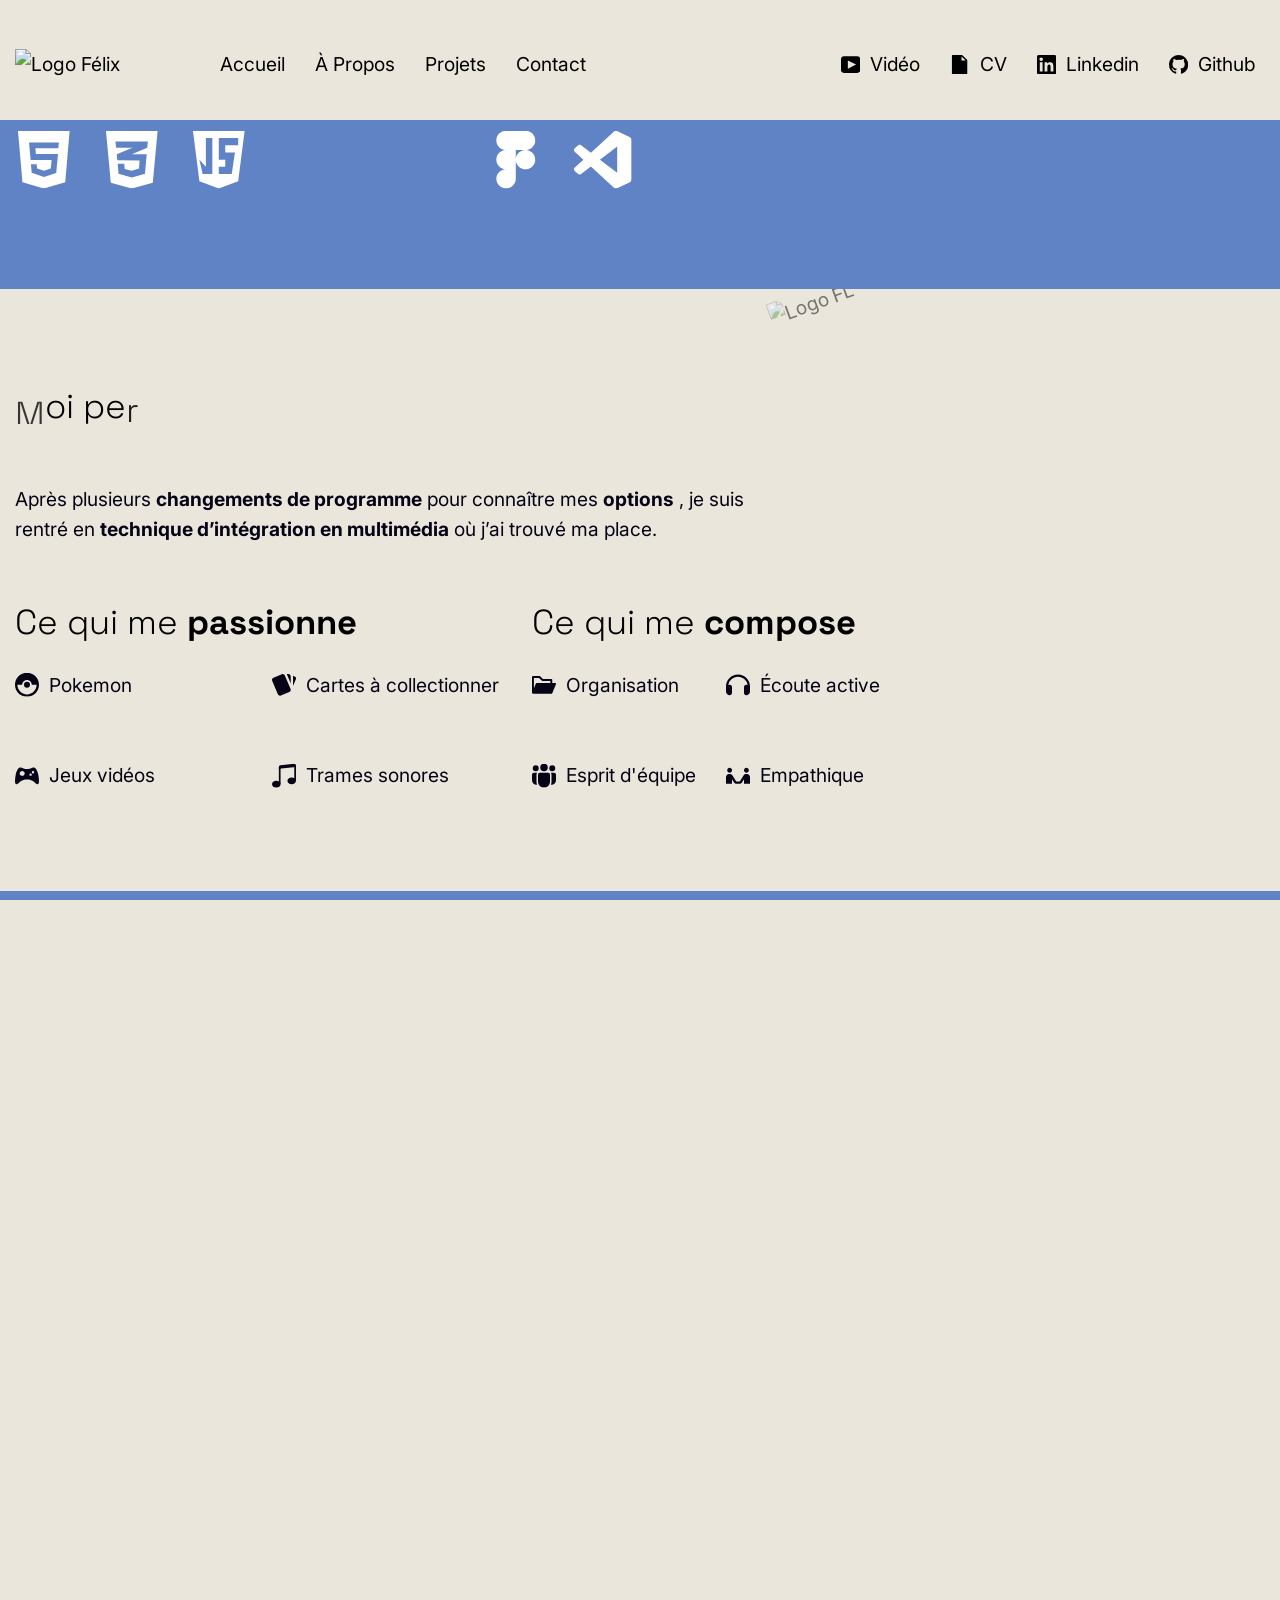
==== commit 4edf72ce: "Update 19: scroll horizontal ajouté" ====
--- a/index.html
+++ b/index.html
@@ -11,6 +11,7 @@
 </head>
 
 <body data-component="Scrolly">
+
     <header class="header" data-component="Header" data-threshold="0.1">
         <div class="wrapper">
             <div class="nav__gauche">
@@ -78,223 +79,226 @@
         </section>
     </header>
 
-
-    <section class="hero">
-        <div class="wrapper">
-            <div class="hero__media">
-                <img src="assets/images/fl_logo.png" alt="Logo Félix" />
-            </div>
-            <div class="hero__content">
-                <div class="content_text" data-scrolly="fromLeft">
-                    <h1>Félix Lapointe</h1>
-                    <h2>Intégration / Développement web</h2>
-                    <h3>Je suis un apprenti éternel du html, css et js qui produit et intègre des maquettes de site web.</h3>
-                </div>
-                <div class="content_media" data-scrolly="fromRight">
-                    <img src="assets/images/photo_felix.png" alt="profil Félix" />
-                </div>
-            </div>
-        </div>
-    </section>
-
-    <section class="outils section" id="propos">
-        <div class="wrapper">
-            <div class="outils__content">
-                <h2>La conception et l’intégration d’interface web, ça c’est mon talent!</h2>
-                <p>
-                    Dans mes projets Web, j’aime adapter les sites à
-                    <strong>différentes thématiques</strong>
-                    et créer des maquettes. J’apprécie aussi intégrer différents
-                    <strong>médias</strong>
-                    , comme la
-                    <strong>vidéo</strong>
-                    et la
-                    <strong>musique</strong>
-                    , pour rendre un site plus vivant et intéressant.
-                </p>
-                <div class="outils__plus">
-                    <div class="outil">
-                        <h2>Languages</h2>
-                        <div class="icones" data-scrolly="fromBottom">
+    <div id="smooth-wrapper" data-component="Scroller">
+        <div id="smooth-content">
+
+
+            <section class="hero">
+                <div class="wrapper">
+                    <div class="hero__media">
+                        <img src="assets/images/fl_logo.png" alt="Logo Félix" />
+                    </div>
+                    <div class="hero__content">
+                        <div class="content_text" data-scrolly="fromLeft">
+                            <h1>Félix Lapointe</h1>
+                            <h2>Intégration / Développement web</h2>
+                            <h3>Je suis un apprenti éternel du html, css et js qui produit et intègre des maquettes de site web.</h3>
+                        </div>
+                        <div class="content_media" data-scrolly="fromRight">
+                            <img src="assets/images/photo_felix.png" alt="profil Félix" />
+                        </div>
+                    </div>
+                </div>
+            </section>
+
+            <section class="outils section" id="propos">
+                <div class="wrapper">
+                    <div class="outils__content">
+                        <h2 data-component="TextAnim" data-repeat>La conception et l’intégration d’interface web, ça c’est mon talent!</h2>
+                        <p>
+                            Dans mes projets Web, j’aime adapter les sites à
+                            <strong>différentes thématiques</strong>
+                            et créer des maquettes. J’apprécie aussi intégrer différents
+                            <strong>médias</strong>
+                            , comme la
+                            <strong>vidéo</strong>
+                            et la
+                            <strong>musique</strong>
+                            , pour rendre un site plus vivant et intéressant.
+                        </p>
+                        <div class="outils__plus">
+                            <div class="outil">
+                                <h2>Languages</h2>
+                                <div class="icones" data-scrolly="fromBottom">
+                                    <svg class="icon icon--slg">
+                                        <use href="#icon-html"></use>
+                                    </svg>
+                                    <svg class="icon icon--slg">
+                                        <use href="#icon-css"></use>
+                                    </svg>
+                                    <svg class="icon icon--slg">
+                                        <use href="#icon-js"></use>
+                                    </svg>
+                                </div>
+                            </div>
+                            <div class="outil">
+                                <h2>Logiciels</h2>
+                                <div class="icones" data-scrolly="fromBottom">
+                                    <svg class="icon icon--slg">
+                                        <use href="#icon-figma"></use>
+                                    </svg>
+                                    <svg class="icon icon--slg">
+                                        <use href="#icon-vs_code"></use>
+                                    </svg>
+                                </div>
+                            </div>
+                        </div>
+                    </div>
+                </div>
+            </section>
+
+            <section class="moi section">
+                <div class="wrapper">
+                    <div class="moi__media">
+                        <img src="assets/images/fl_logo.png" alt="Logo FL" />
+                    </div>
+                    <div class="moi__content">
+                        <h2 data-component="TextAnim" data-repeat>Moi personellement</h2>
+                        <p>
+                            Après plusieurs
+                            <strong>changements de programme</strong>
+                            pour connaître mes
+                            <strong>options</strong>
+                            , je suis rentré en
+                            <strong>technique d’intégration en multimédia</strong>
+                            où j’ai trouvé ma place.
+                        </p>
+                    </div>
+                    <div class="moi__content_suite">
+                        <div class="moi_compose">
+                            <h2>
+                                Ce qui me
+                                <span>passionne</span>
+                            </h2>
+                            <div class="points__moi" data-scrolly="fade">
+                                <p>
+                                    <svg class="icon icon--md">
+                                        <use href="#icon-pokemon"></use>
+                                    </svg>
+                                    Pokemon
+                                </p>
+                                <p>
+                                    <svg class="icon icon--md">
+                                        <use href="#icon-cartes"></use>
+                                    </svg>
+                                    Cartes à collectionner
+                                </p>
+                                <p>
+                                    <svg class="icon icon--md">
+                                        <use href="#icon-jeu_video"></use>
+                                    </svg>
+                                    Jeux vidéos
+                                </p>
+                                <p>
+                                    <svg class="icon icon--md">
+                                        <use href="#icon-musique"></use>
+                                    </svg>
+                                    Trames sonores
+                                </p>
+                            </div>
+                        </div>
+                        <div class="moi_compose">
+                            <h2>
+                                Ce qui me
+                                <span>compose</span>
+                            </h2>
+                            <div class="points__moi" data-scrolly="fade">
+                                <p>
+                                    <svg class="icon icon--md">
+                                        <use href="#icon-dossier"></use>
+                                    </svg>
+                                    Organisation
+                                </p>
+                                <p>
+                                    <svg class="icon icon--md">
+                                        <use href="#icon-ecouteur"></use>
+                                    </svg>
+                                    Écoute active
+                                </p>
+                                <p>
+                                    <svg class="icon icon--md">
+                                        <use href="#icon-equipe"></use>
+                                    </svg>
+                                    Esprit d'équipe
+                                </p>
+                                <p>
+                                    <svg class="icon icon--md">
+                                        <use href="#icon-partenaires"></use>
+                                    </svg>
+                                    Empathique
+                                </p>
+                            </div>
+                        </div>
+                    </div>
+                </div>
+            </section>
+
+            <section class="video section" id="video">
+                <div class="wrapper">
+                    <h2 data-component="TextAnim" data-repeat>Pas convaincu? Écoutez ma vidéo de présentation</h2>
+                    <div class="video" data-component="YouTube" data-video-id="0CJIatZNPwQ">
+                        <div class="video_presentation js-video">
+                            <img class="js-poster" src="assets/images/thumbnail_video.jpg" alt="video" />
                             <svg class="icon icon--slg">
-                                <use href="#icon-html"></use>
+                                <use href="#icon-play"></use>
                             </svg>
-                            <svg class="icon icon--slg">
-                                <use href="#icon-css"></use>
-                            </svg>
-                            <svg class="icon icon--slg">
-                                <use href="#icon-js"></use>
-                            </svg>
-                        </div>
-                    </div>
-                    <div class="outil">
-                        <h2>Logiciels</h2>
-                        <div class="icones" data-scrolly="fromBottom">
-                            <svg class="icon icon--slg">
-                                <use href="#icon-figma"></use>
-                            </svg>
-                            <svg class="icon icon--slg">
-                                <use href="#icon-vs_code"></use>
-                            </svg>
-                        </div>
-                    </div>
-                </div>
-            </div>
-        </div>
-    </section>
-
-    <section class="moi section">
-        <div class="wrapper">
-            <div class="moi__media">
-                <img src="assets/images/fl_logo.png" alt="Logo FL" />
-            </div>
-            <div class="moi__content">
-                <h2>Moi personellement</h2>
-                <p>
-                    Après plusieurs
-                    <strong>changements de programme</strong>
-                    pour connaître mes
-                    <strong>options</strong>
-                    , je suis rentré en
-                    <strong>technique d’intégration en multimédia</strong>
-                    où j’ai trouvé ma place.
-                </p>
-            </div>
-            <div class="moi__content_suite">
-                <div class="moi_compose">
-                    <h2>
-                        Ce qui me
-                        <span>passionne</span>
-                    </h2>
-                    <div class="points__moi" data-scrolly="fade">
-                        <p>
-                            <svg class="icon icon--md">
-                                <use href="#icon-pokemon"></use>
-                            </svg>
-                            Pokemon
-                        </p>
-                        <p>
-                            <svg class="icon icon--md">
-                                <use href="#icon-cartes"></use>
-                            </svg>
-                            Cartes à collectionner
-                        </p>
-                        <p>
-                            <svg class="icon icon--md">
-                                <use href="#icon-jeu_video"></use>
-                            </svg>
-                            Jeux vidéos
-                        </p>
-                        <p>
-                            <svg class="icon icon--md">
-                                <use href="#icon-musique"></use>
-                            </svg>
-                            Trames sonores
-                        </p>
-                    </div>
-                </div>
-                <div class="moi_compose">
-                    <h2>
-                        Ce qui me
-                        <span>compose</span>
-                    </h2>
-                    <div class="points__moi" data-scrolly="fade">
-                        <p>
-                            <svg class="icon icon--md">
-                                <use href="#icon-dossier"></use>
-                            </svg>
-                            Organisation
-                        </p>
-                        <p>
-                            <svg class="icon icon--md">
-                                <use href="#icon-ecouteur"></use>
-                            </svg>
-                            Écoute active
-                        </p>
-                        <p>
-                            <svg class="icon icon--md">
-                                <use href="#icon-equipe"></use>
-                            </svg>
-                            Esprit d'équipe
-                        </p>
-                        <p>
-                            <svg class="icon icon--md">
-                                <use href="#icon-partenaires"></use>
-                            </svg>
-                            Empathique
-                        </p>
-                    </div>
-                </div>
-            </div>
-        </div>
-    </section>
-
-    <section class="video section" id="video">
-        <div class="wrapper">
-            <h2>Pas convaincu? Écoutez ma vidéo de présentation</h2>
-            <div class="video" data-component="YouTube" data-video-id="0CJIatZNPwQ">
-                <div class="video_presentation js-video">
-                    <img class="js-poster" src="assets/images/thumbnail_video.jpg" alt="video" />
-                    <svg class="icon icon--slg">
-                        <use href="#icon-play"></use>
-                    </svg>
-                </div>
-            </div>
-        </div>
-    </section>
-
-    <section class="candidature section">
-        <div class="wrapper">
-            <div class="candidature__content">
-                <div class="content_text">
-                    <h2>Pourquoi choisir moi comme candidat de stage?</h2>
-                    <p>
-                        En étant finissant de la technique d’intégration en multimédia, je souhaite continuer à
-                        <strong>développer</strong>
-                        mes connaissances et mes compétences dans le monde professionnel. Mon objectif est de pouvoir
-                        <strong>m’adapter</strong>
-                        à différents environnements, notamment dans des agences marketing ou 360.
-                    </p>
-                    <h3>« Un véritable maître est un éternel apprenti. » - Master Yi</h3>
-                </div>
-                <a href="projets.html" class="bouton" data-scrolly="fromLeft">Voir les projets</a>
-            </div>
-            <div class="candidature__media" data-scrolly="fromRight">
-                <img src="assets/images/photo_felix_2.png" alt="profil Félix" />
-            </div>
-        </div>
-    </section>
-
-    <footer class="footer" id="footer">
-        <div class="wrapper">
-            <div class="footer__top">
-                <a href="index.html" class="logo">
-                    <img src="assets/images/fl_logo.png" alt="Logo FL">
-                </a>
-                <div class="contact__info">
-                    <a href="mailto:lapointefelix13@gmail.com"><svg class="icon icon--md">
-                            <use href="#icon-mail"></use>
-                        </svg>lapointefelix13@gmail.com</a>
-                    <a href="tel:+14384074642"><svg class="icon">
-                            <use href="#icon-telephone"></use>
-                        </svg>(438) 407-4642</a>
-                </div>
-
-                <ul class="menu">
-                    <li><a href="index.html">Accueil</a></li>
-                    <li><a href="index.html#propos">À Propos</a></li>
-                    <li><a href="projets.html">Projets</a></li>
-                    <li><a href="">Utilisation de l'IA</a></li>
-                </ul>
-            </div>
-            <hr>
-            <div class="footer__bottom">
-                <p>Photo: Alexandre Donato @2026</p>
-                <p>2026 © Félix Lapointe</p>
-            </div>
-
-        </div>
-    </footer>
+                        </div>
+                    </div>
+                </div>
+            </section>
+
+            <section class="candidature">
+                <div class="wrapper">
+                    <div class="candidature__content">
+                        <div class="content_text">
+                            <h2 data-component="TextAnim" data-repeat>Pourquoi choisir moi comme candidat de stage?</h2>
+                            <p>
+                                En étant finissant de la technique d’intégration en multimédia, je souhaite continuer à
+                                <strong>développer</strong>
+                                mes connaissances et mes compétences dans le monde professionnel. Mon objectif est de pouvoir
+                                <strong>m’adapter</strong>
+                                à différents environnements, notamment dans des agences marketing ou 360.
+                            </p>
+                            <h3>« Un véritable maître est un éternel apprenti. » - Master Yi</h3>
+                        </div>
+                        <a href="projets.html" class="bouton" data-scrolly="fromLeft">Voir les projets</a>
+                    </div>
+                    <div class="candidature__media" data-scrolly="fromRight">
+                        <img src="assets/images/photo_felix_2.png" alt="profil Félix" />
+                    </div>
+                </div>
+            </section>
+
+            <footer class="footer" id="footer">
+                <div class="wrapper">
+                    <div class="footer__top">
+                        <a href="index.html" class="logo">
+                            <img src="assets/images/fl_logo.png" alt="Logo FL">
+                        </a>
+                        <div class="contact__info">
+                            <a href="mailto:lapointefelix13@gmail.com"><svg class="icon icon--md">
+                                    <use href="#icon-mail"></use>
+                                </svg>lapointefelix13@gmail.com</a>
+                            <a href="tel:+14384074642"><svg class="icon">
+                                    <use href="#icon-telephone"></use>
+                                </svg>(438) 407-4642</a>
+                        </div>
+
+                        <ul class="menu">
+                            <li><a href="index.html">Accueil</a></li>
+                            <li><a href="index.html#propos">À Propos</a></li>
+                            <li><a href="projets.html">Projets</a></li>
+                            <li><a href="">Utilisation de l'IA</a></li>
+                        </ul>
+                    </div>
+                    <hr>
+                    <div class="footer__bottom">
+                        <p>Photo: Alexandre Donato @2026</p>
+                        <p>2026 © Félix Lapointe</p>
+                    </div>
+
+                </div>
+            </footer>
 
 </body>
 
--- a/styles/main.css
+++ b/styles/main.css
@@ -1845,6 +1845,7 @@
   }
 }
 .hero .hero__content {
+  margin-top: 100px;
   position: relative;
   z-index: 3;
   display: grid;
@@ -1857,7 +1858,7 @@
   .hero .hero__content {
     grid-template-columns: 1fr;
     gap: 0;
-    margin-top: 100px;
+    margin-top: 50px;
   }
 }
 .hero .content_text {
@@ -2091,6 +2092,12 @@
   color: var(--color-white);
   transition: all 0.4s ease-in-out;
 }
+@media (width <= 768px) {
+  .video .video_presentation .icon {
+    top: 35%;
+    left: 40%;
+  }
+}
 .video .video_presentation:hover .icon {
   transform: scale(2);
 }
@@ -2232,10 +2239,23 @@
   overflow-x: hidden;
   width: 100%;
 }
-.scroll__horizontal .section--horiz {
+.scroll__horizontal .js-horiz {
   margin-top: 50px;
   display: flex;
   gap: 100px;
+  width: -moz-max-content;
+  width: max-content;
+  will-change: transform;
+  padding-right: 430px;
+}
+@media (width <= 768px) {
+  .scroll__horizontal .js-horiz {
+    padding-right: 50px;
+  }
+}
+.scroll__horizontal .js-panel {
+  flex: 0 0 auto;
+  width: min(90vw, 1440px);
 }
 
 .credits {
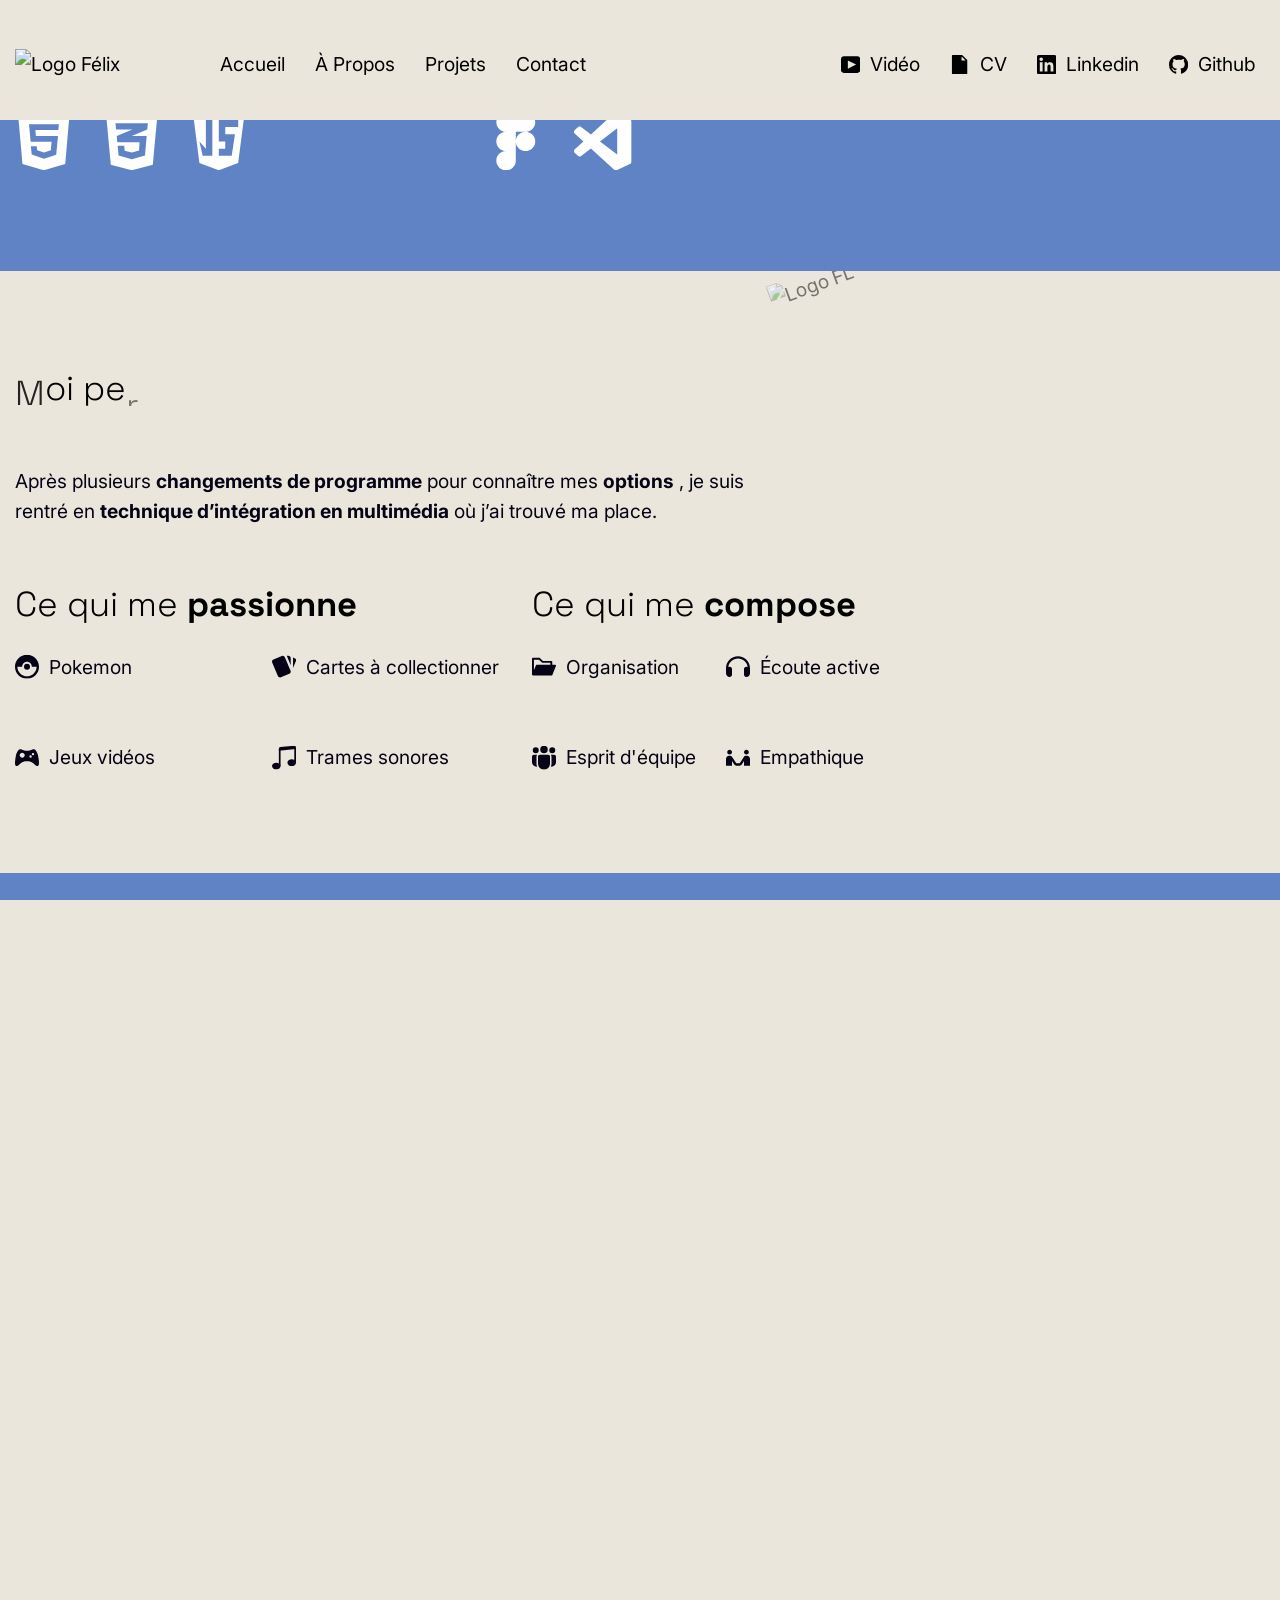
==== commit 223fc174: "Update 20: modif classe" ====
--- a/index.html
+++ b/index.html
@@ -247,7 +247,7 @@
                 </div>
             </section>
 
-            <section class="candidature">
+            <section class="candidature section">
                 <div class="wrapper">
                     <div class="candidature__content">
                         <div class="content_text">
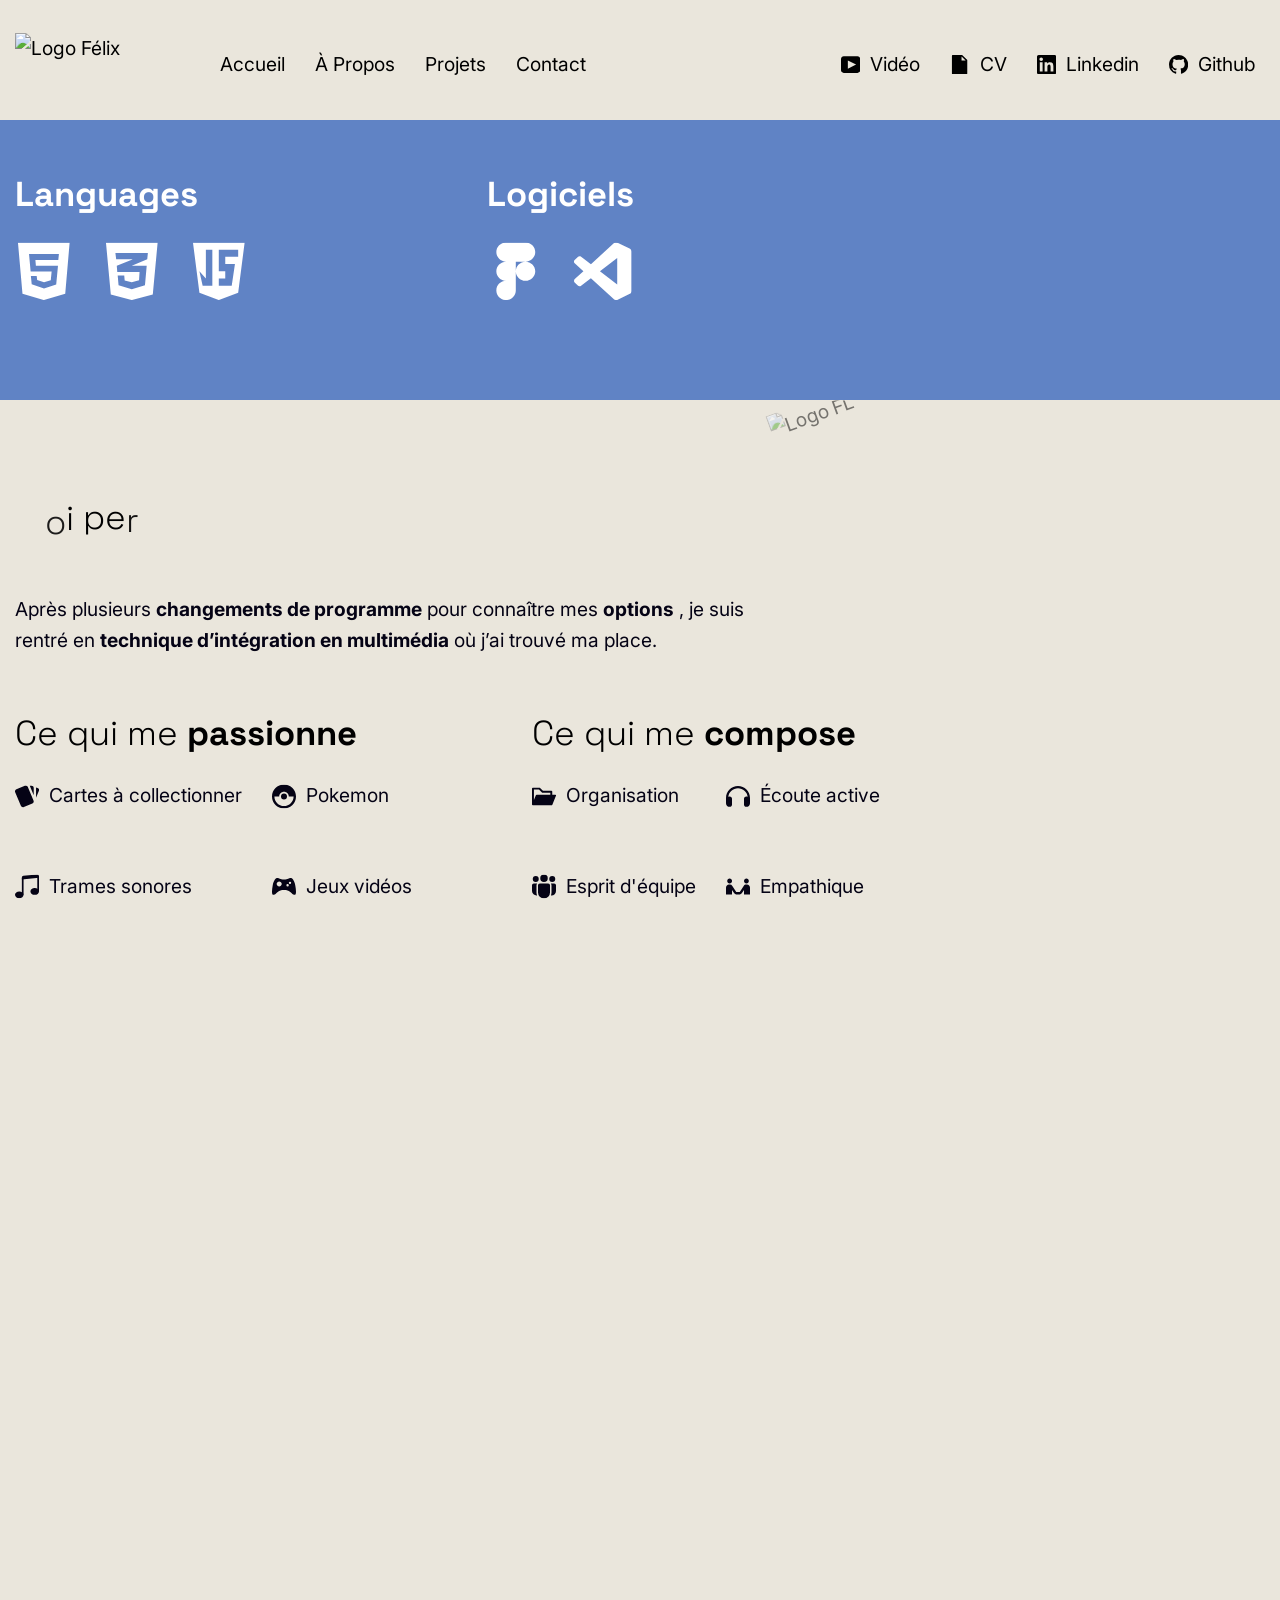
==== commit 284003bf: "Update 21 - Ajout feedback, ia déclaration et touche finale des pages" ====
--- a/index.html
+++ b/index.html
@@ -15,7 +15,9 @@
     <header class="header" data-component="Header" data-threshold="0.1">
         <div class="wrapper">
             <div class="nav__gauche">
-                <a href="index.html"><img src="assets/images/fl_logo.png" alt="Logo Félix"></a>
+                <a href="index.html" class="logo"><img src="assets/images/fl_logo.png" alt="Logo Félix">
+                    <h3>Félix Lapointe</h3>
+                </a>
                 <ul class="menu">
                     <li><a href="index.html">Accueil</a></li>
                     <li><a href="index.html#propos">À Propos</a></li>
@@ -83,6 +85,10 @@
         <div id="smooth-content">
 
 
+            <script>
+                document.title = "Félix Lapointe - Portfolio";
+            </script>
+
             <section class="hero">
                 <div class="wrapper">
                     <div class="hero__media">
@@ -93,6 +99,7 @@
                             <h1>Félix Lapointe</h1>
                             <h2>Intégration / Développement web</h2>
                             <h3>Je suis un apprenti éternel du html, css et js qui produit et intègre des maquettes de site web.</h3>
+                            <a href="projets.html" class="bouton">Voir les projets</a>
                         </div>
                         <div class="content_media" data-scrolly="fromRight">
                             <img src="assets/images/photo_felix.png" alt="profil Félix" />
@@ -173,27 +180,27 @@
                             <div class="points__moi" data-scrolly="fade">
                                 <p>
                                     <svg class="icon icon--md">
+                                        <use href="#icon-cartes"></use>
+                                    </svg>
+                                    Cartes à collectionner
+                                </p>
+                                <p>
+                                    <svg class="icon icon--md">
                                         <use href="#icon-pokemon"></use>
                                     </svg>
                                     Pokemon
                                 </p>
                                 <p>
                                     <svg class="icon icon--md">
-                                        <use href="#icon-cartes"></use>
-                                    </svg>
-                                    Cartes à collectionner
+                                        <use href="#icon-musique"></use>
+                                    </svg>
+                                    Trames sonores
                                 </p>
                                 <p>
                                     <svg class="icon icon--md">
                                         <use href="#icon-jeu_video"></use>
                                     </svg>
                                     Jeux vidéos
-                                </p>
-                                <p>
-                                    <svg class="icon icon--md">
-                                        <use href="#icon-musique"></use>
-                                    </svg>
-                                    Trames sonores
                                 </p>
                             </div>
                         </div>
@@ -269,6 +276,8 @@
                 </div>
             </section>
 
+
+
             <footer class="footer" id="footer">
                 <div class="wrapper">
                     <div class="footer__top">
@@ -288,7 +297,7 @@
                             <li><a href="index.html">Accueil</a></li>
                             <li><a href="index.html#propos">À Propos</a></li>
                             <li><a href="projets.html">Projets</a></li>
-                            <li><a href="">Utilisation de l'IA</a></li>
+                            <li><a href="ia_utilisation.html">Utilisation de l'IA</a></li>
                         </ul>
                     </div>
                     <hr>
@@ -299,7 +308,6 @@
 
                 </div>
             </footer>
-
 </body>
 
 </html>
--- a/styles/main.css
+++ b/styles/main.css
@@ -1672,6 +1672,19 @@
   position: relative;
   z-index: 5;
 }
+.header .nav__gauche .logo {
+  display: flex;
+  align-items: center;
+  gap: 20px;
+}
+.header .nav__gauche h3 {
+  display: none;
+}
+@media (width <= 1024px) {
+  .header .nav__gauche h3 {
+    display: block;
+  }
+}
 .header .nav__gauche img {
   height: 64px;
 }
@@ -1866,6 +1879,7 @@
   flex-direction: column;
   gap: 40px;
   width: 100%;
+  align-items: flex-start;
 }
 .hero .content_media {
   height: 100%;
@@ -1922,6 +1936,28 @@
     margin-top: 0;
     height: auto;
   }
+}
+
+.ia__hero {
+  padding: 250px 0;
+}
+.ia__hero .hero__media {
+  height: 120%;
+  width: 50%;
+}
+@media (width <= 768px) {
+  .ia__hero {
+    padding: 50px 0;
+    height: 50vh;
+  }
+  .ia__hero .hero__media {
+    margin-top: 0;
+    height: auto;
+  }
+}
+.ia__hero .content__projet {
+  align-items: center;
+  width: 100%;
 }
 
 .section {
@@ -2061,6 +2097,9 @@
   align-items: center;
   gap: 10px;
 }
+.moi .moi_compose p:nth-child(odd) {
+  width: auto;
+}
 
 .video {
   background-color: var(--color-bg-secondary);
@@ -2206,6 +2245,18 @@
   display: flex;
   flex-direction: column;
   gap: 20px;
+}
+.description a {
+  background: linear-gradient(to right, var(--color-white) 50%, var(--color-black) 50%);
+  background-size: 200% 100%;
+  background-position: 100% 0;
+  background-clip: text;
+  -webkit-background-clip: text;
+  color: transparent;
+  transition: background-position 0.5s ease;
+}
+.description a:hover {
+  background-position: 0 0;
 }
 .description .description__media {
   position: relative;
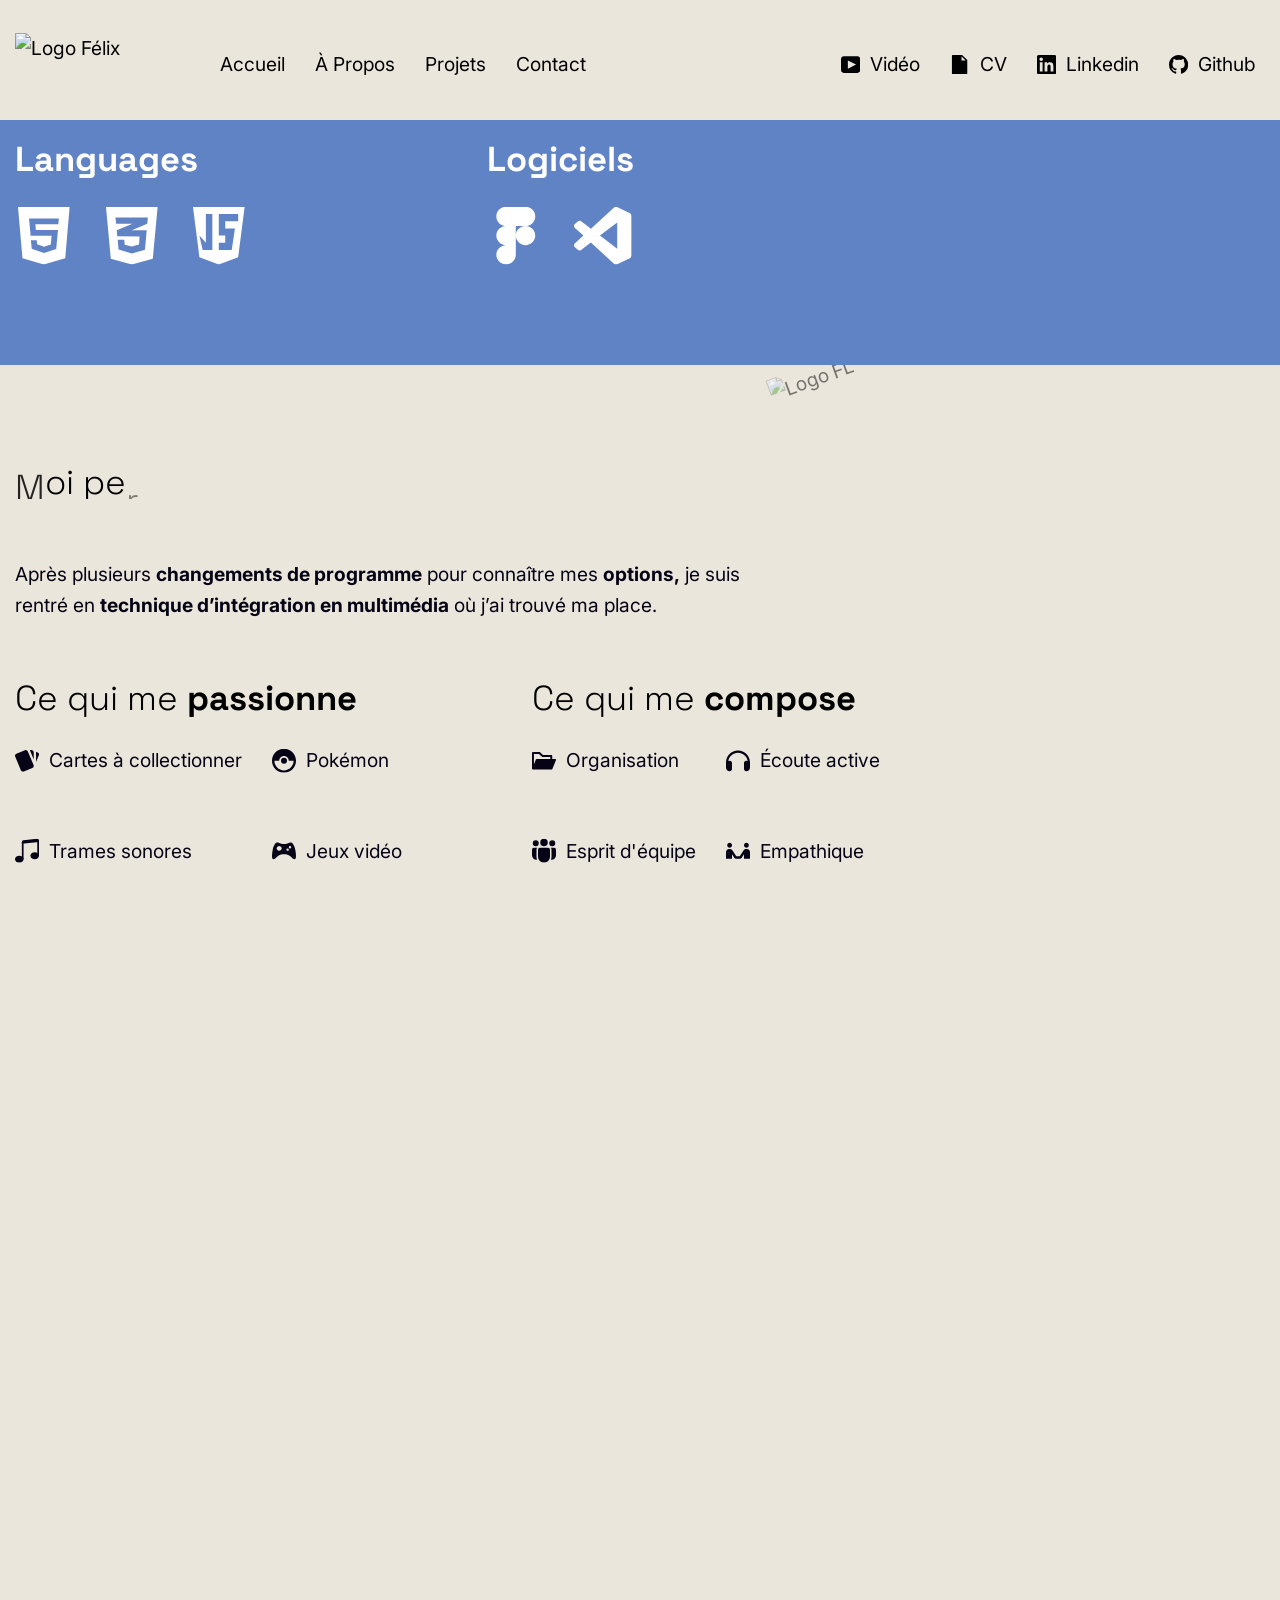
==== commit a3cab3ee: "Ajout cv + correction fautes" ====
--- a/index.html
+++ b/index.html
@@ -31,7 +31,7 @@
                     <li><a href="index.html#video"><svg class="icon icon-lg">
                                 <use href="#icon-video"></use>
                             </svg>Vidéo</a></li>
-                    <li><a href=""><svg class="icon">
+                    <li><a href="assets/felix_lapointe_cv_2026.pdf" target="_blank"><svg class="icon">
                                 <use href="#icon-fichier"></use>
                             </svg>CV</a></li>
                     <li><a href="https://www.linkedin.com/in/f%C3%A9lix-lapointe-39b699441/" target="_blank"><svg class="icon">
@@ -56,23 +56,23 @@
                 </div>
                 <div class="nav__mobile">
                     <ul class="menu__mobile">
-                        <li><a href="index.html">Accueil</a></li>
-                        <li><a href="index.html#propos">À Propos</a></li>
-                        <li><a href="projets.html">Projets</a></li>
-                        <li><a href="#footer">Contact</a></li>
+                        <li><a href="index.html" class="menu__links">Accueil</a></li>
+                        <li><a href="index.html#propos" class="menu__links">À Propos</a></li>
+                        <li><a href="projets.html" class="menu__links">Projets</a></li>
+                        <li><a href="#footer" class="menu__links">Contact</a></li>
                     </ul>
                     <span class="ligne"></span>
                     <ul class="hub__mobile">
-                        <li><a href="index.html#video"><svg class="icon icon-lg">
+                        <li><a href="index.html#video" class="menu__links"><svg class="icon icon-lg">
                                     <use href="#icon-video"></use>
                                 </svg>Vidéo</a></li>
-                        <li><a href=""><svg class="icon">
+                        <li><a href="assets/felix_lapointe_cv_2026.pdf" target="_blank" class="menu__links"><svg class="icon">
                                     <use href="#icon-fichier"></use>
                                 </svg>CV</a></li>
-                        <li><a href="https://www.linkedin.com/in/f%C3%A9lix-lapointe-39b699441/" target="_blank"><svg class="icon">
+                        <li><a href="https://www.linkedin.com/in/f%C3%A9lix-lapointe-39b699441/" target="_blank" class="menu__links"><svg class="icon">
                                     <use href="#icon-linkedin"></use>
                                 </svg>Linkedin</a></li>
-                        <li><a href="https://github.com/FelixLapointe13" target="_blank"><svg class="icon">
+                        <li><a href="https://github.com/FelixLapointe13" target="_blank" class="menu__links"><svg class="icon">
                                     <use href="#icon-github"></use>
                                 </svg>Github</a></li>
                     </ul>
@@ -98,7 +98,7 @@
                         <div class="content_text" data-scrolly="fromLeft">
                             <h1>Félix Lapointe</h1>
                             <h2>Intégration / Développement web</h2>
-                            <h3>Je suis un apprenti éternel du html, css et js qui produit et intègre des maquettes de site web.</h3>
+                            <h3>Je suis un apprenti éternel du HTML, CSS et JS qui produit et intègre des maquettes de site web.</h3>
                             <a href="projets.html" class="bouton">Voir les projets</a>
                         </div>
                         <div class="content_media" data-scrolly="fromRight">
@@ -111,17 +111,17 @@
             <section class="outils section" id="propos">
                 <div class="wrapper">
                     <div class="outils__content">
-                        <h2 data-component="TextAnim" data-repeat>La conception et l’intégration d’interface web, ça c’est mon talent!</h2>
+                        <h2 data-component="TextAnim" data-repeat>La conception et l’intégration de site web, ça c’est mon talent!</h2>
                         <p>
                             Dans mes projets Web, j’aime adapter les sites à
                             <strong>différentes thématiques</strong>
                             et créer des maquettes. J’apprécie aussi intégrer différents
                             <strong>médias</strong>
-                            , comme la
+                            comme la
                             <strong>vidéo</strong>
                             et la
                             <strong>musique</strong>
-                            , pour rendre un site plus vivant et intéressant.
+                            pour rendre un site plus vivant et intéressant.
                         </p>
                         <div class="outils__plus">
                             <div class="outil">
@@ -160,13 +160,13 @@
                         <img src="assets/images/fl_logo.png" alt="Logo FL" />
                     </div>
                     <div class="moi__content">
-                        <h2 data-component="TextAnim" data-repeat>Moi personellement</h2>
+                        <h2 data-component="TextAnim" data-repeat>Moi personnellement</h2>
                         <p>
                             Après plusieurs
                             <strong>changements de programme</strong>
                             pour connaître mes
-                            <strong>options</strong>
-                            , je suis rentré en
+                            <strong>options,</strong>
+                            je suis rentré en
                             <strong>technique d’intégration en multimédia</strong>
                             où j’ai trouvé ma place.
                         </p>
@@ -188,7 +188,7 @@
                                     <svg class="icon icon--md">
                                         <use href="#icon-pokemon"></use>
                                     </svg>
-                                    Pokemon
+                                    Pokémon
                                 </p>
                                 <p>
                                     <svg class="icon icon--md">
@@ -200,7 +200,7 @@
                                     <svg class="icon icon--md">
                                         <use href="#icon-jeu_video"></use>
                                     </svg>
-                                    Jeux vidéos
+                                    Jeux vidéo
                                 </p>
                             </div>
                         </div>
@@ -242,7 +242,7 @@
 
             <section class="video section" id="video">
                 <div class="wrapper">
-                    <h2 data-component="TextAnim" data-repeat>Pas convaincu? Écoutez ma vidéo de présentation</h2>
+                    <h2 data-component="TextAnim" data-repeat>Pas convaincu ? Écoutez ma vidéo de présentation</h2>
                     <div class="video" data-component="YouTube" data-video-id="0CJIatZNPwQ">
                         <div class="video_presentation js-video">
                             <img class="js-poster" src="assets/images/thumbnail_video.jpg" alt="video" />
@@ -258,13 +258,13 @@
                 <div class="wrapper">
                     <div class="candidature__content">
                         <div class="content_text">
-                            <h2 data-component="TextAnim" data-repeat>Pourquoi choisir moi comme candidat de stage?</h2>
+                            <h2 data-component="TextAnim" data-repeat>Pourquoi me choisir comme candidat de stage?</h2>
                             <p>
-                                En étant finissant de la technique d’intégration en multimédia, je souhaite continuer à
+                                Comme je suis finissant en Techniques d’intégration en multimédia, je souhaite continuer à
                                 <strong>développer</strong>
                                 mes connaissances et mes compétences dans le monde professionnel. Mon objectif est de pouvoir
                                 <strong>m’adapter</strong>
-                                à différents environnements, notamment dans des agences marketing ou 360.
+                                à différents environnements, notamment dans des agences marketing ou des agences 360.
                             </p>
                             <h3>« Un véritable maître est un éternel apprenti. » - Master Yi</h3>
                         </div>
--- a/styles/main.css
+++ b/styles/main.css
@@ -1959,6 +1959,18 @@
   align-items: center;
   width: 100%;
 }
+.ia__hero .content__projet a {
+  background: linear-gradient(to right, var(--color-white) 50%, var(--color-black) 50%);
+  background-size: 200% 100%;
+  background-position: -100% 0;
+  background-clip: text;
+  -webkit-background-clip: text;
+  color: transparent;
+  transition: background-position 0.5s ease;
+}
+.ia__hero .content__projet a:hover {
+  background-position: 0 0;
+}
 
 .section {
   padding: 100px 0;
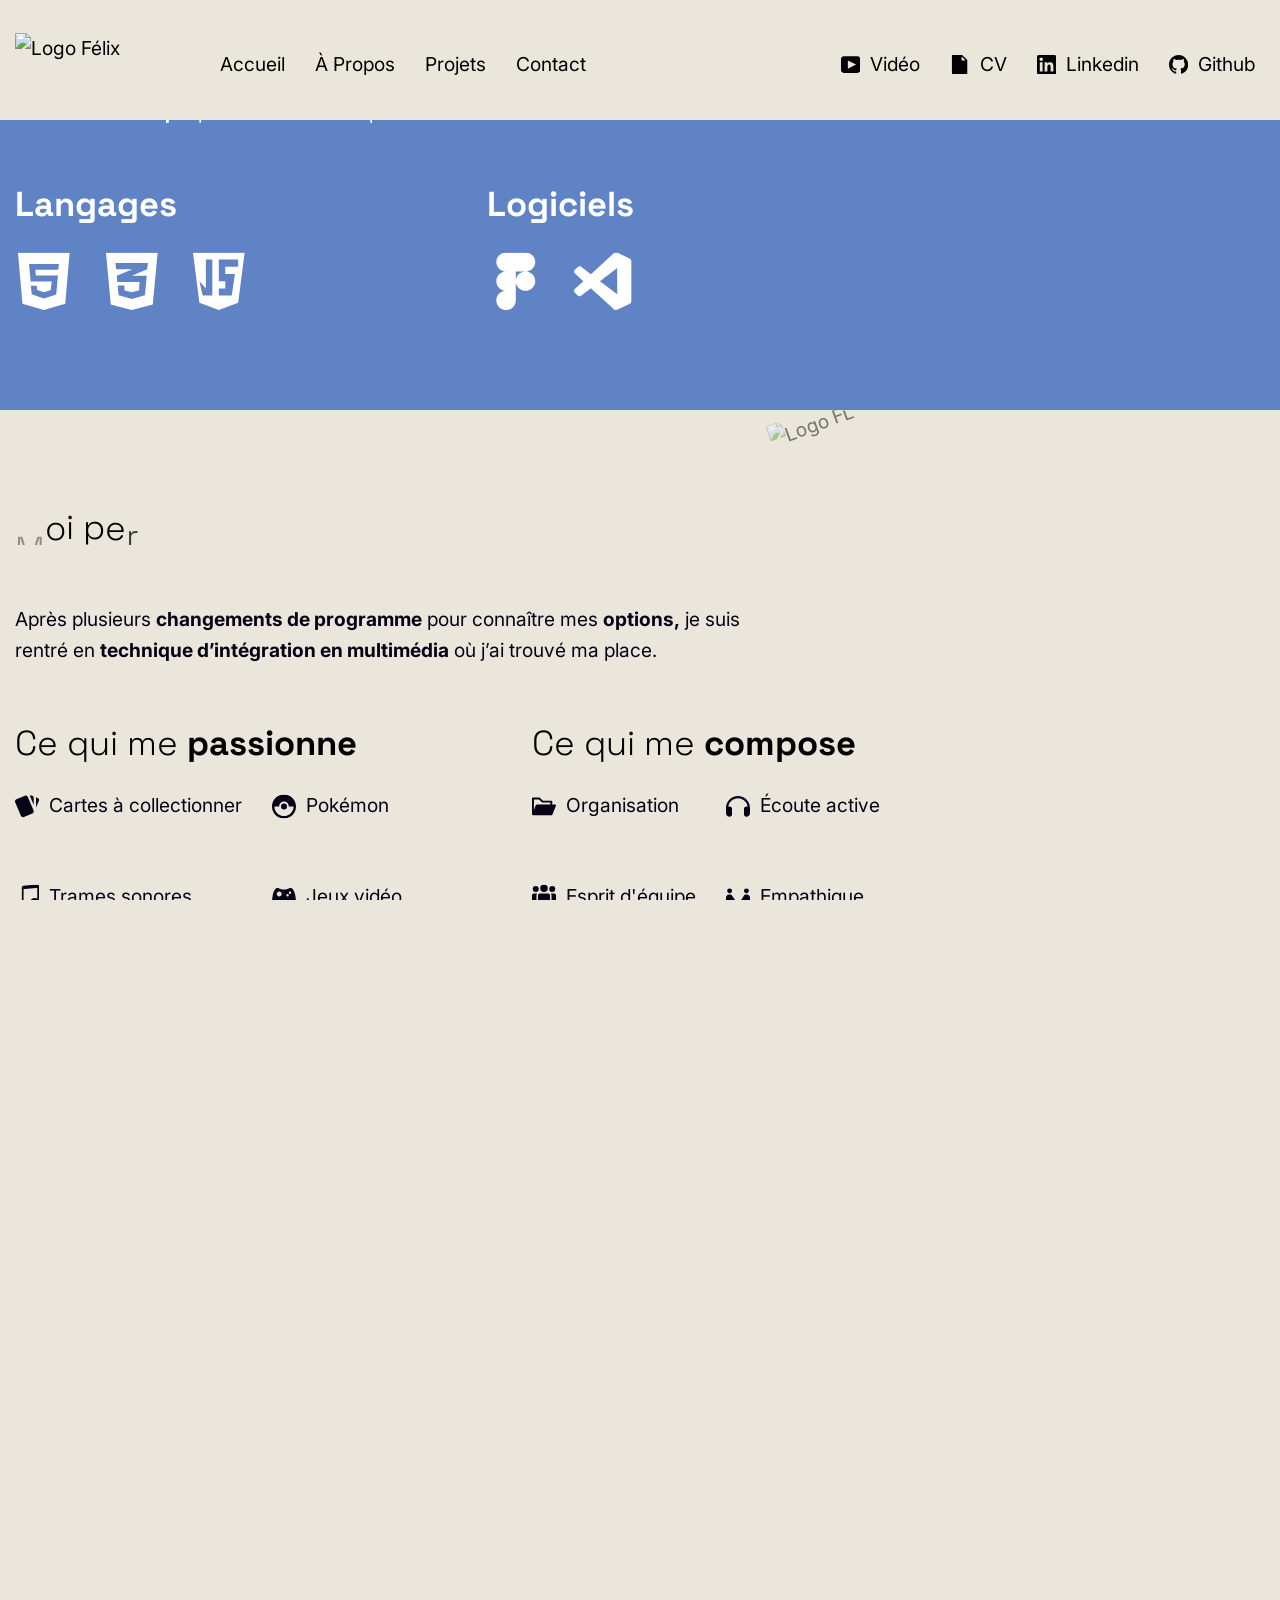
==== commit df8d302b: "Update 23 - correction titre" ====
--- a/index.html
+++ b/index.html
@@ -125,7 +125,7 @@
                         </p>
                         <div class="outils__plus">
                             <div class="outil">
-                                <h2>Languages</h2>
+                                <h2>Langages</h2>
                                 <div class="icones" data-scrolly="fromBottom">
                                     <svg class="icon icon--slg">
                                         <use href="#icon-html"></use>
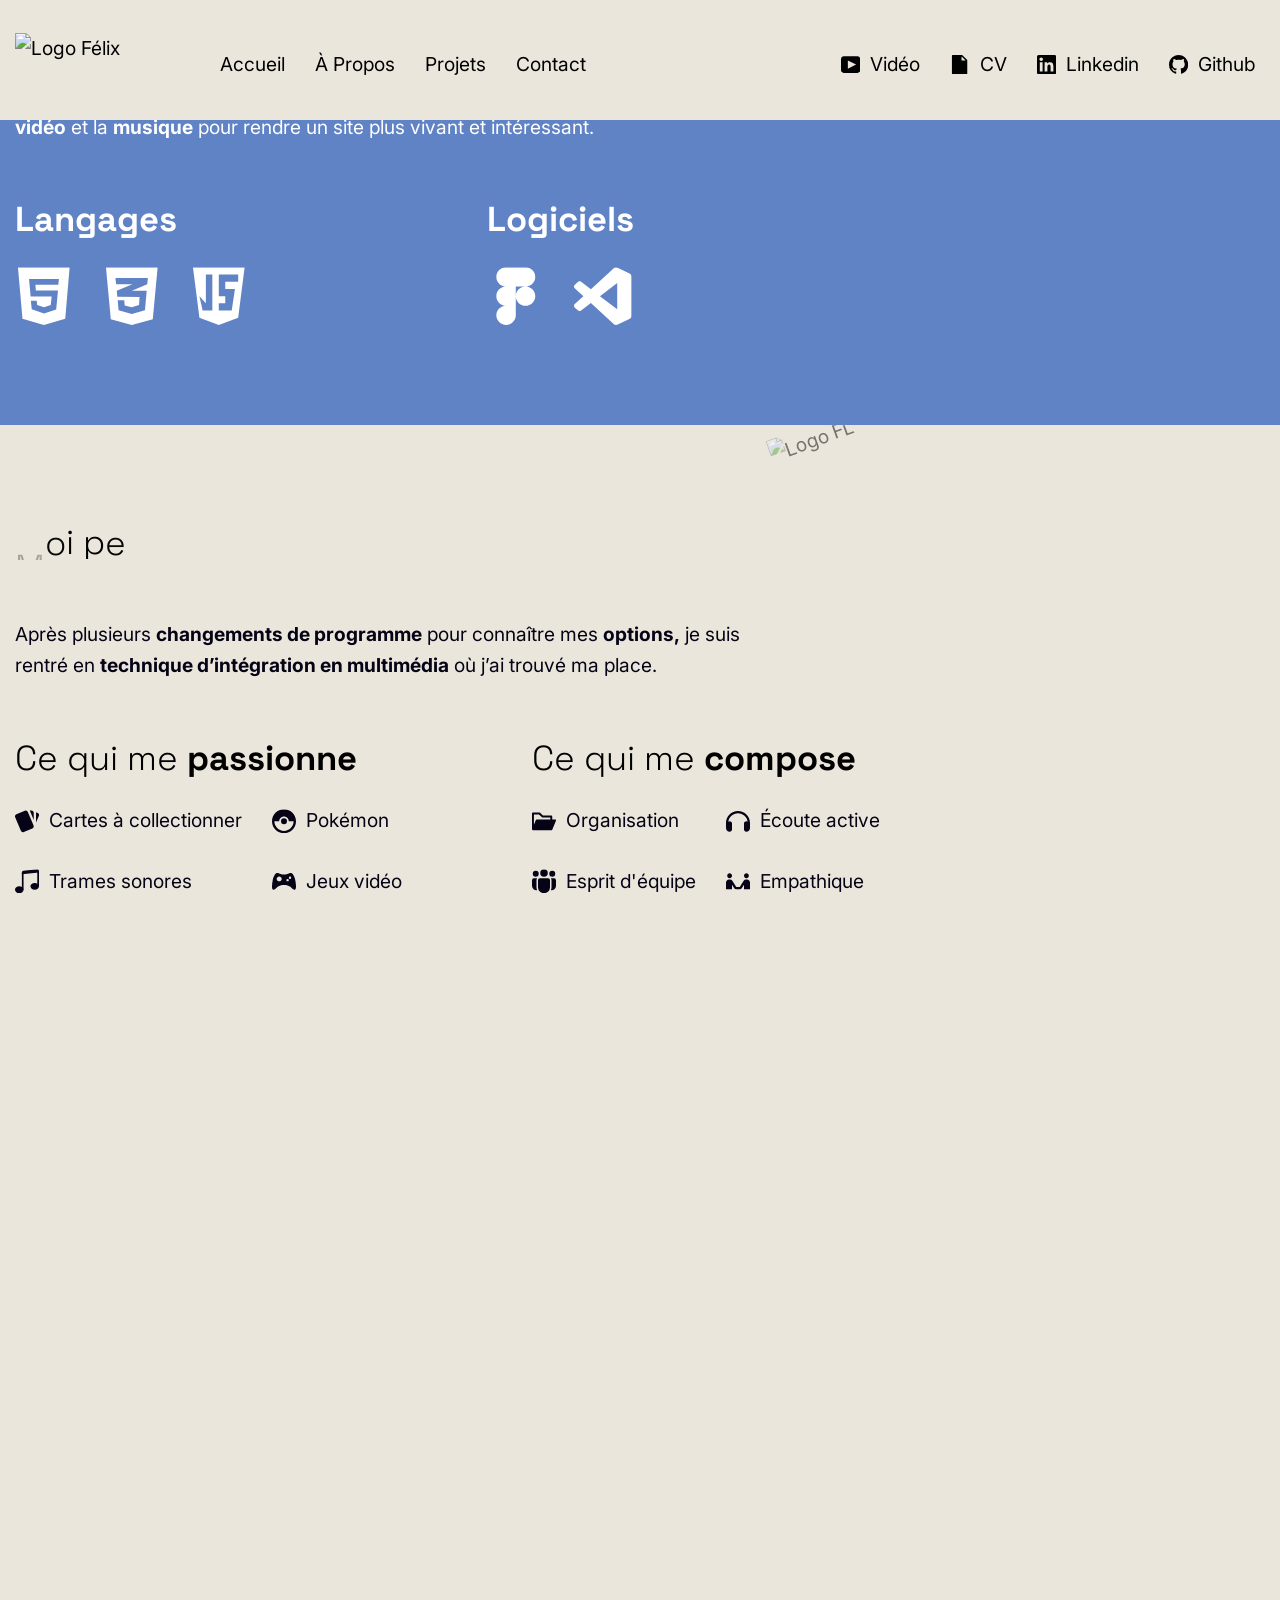
==== commit 5389b48e: "Update 28 - Nouveau CV" ====
--- a/index.html
+++ b/index.html
@@ -31,7 +31,7 @@
                     <li><a href="index.html#video"><svg class="icon icon-lg">
                                 <use href="#icon-video"></use>
                             </svg>Vidéo</a></li>
-                    <li><a href="assets/felix_lapointe_cv_2026.pdf" target="_blank"><svg class="icon">
+                    <li><a href="assets/felix_lapointe_CV.pdf" target="_blank"><svg class="icon">
                                 <use href="#icon-fichier"></use>
                             </svg>CV</a></li>
                     <li><a href="https://www.linkedin.com/in/f%C3%A9lix-lapointe-39b699441/" target="_blank"><svg class="icon">
--- a/styles/main.css
+++ b/styles/main.css
@@ -2096,12 +2096,11 @@
   grid-template-columns: 1fr 1fr;
   -moz-column-gap: 30px;
        column-gap: 30px;
-  row-gap: 60px;
+  row-gap: 30px;
 }
 @media (width <= 1024px) {
   .moi .moi_compose .points__moi {
     grid-template-columns: 1fr;
-    row-gap: 30px;
   }
 }
 .moi .moi_compose p {
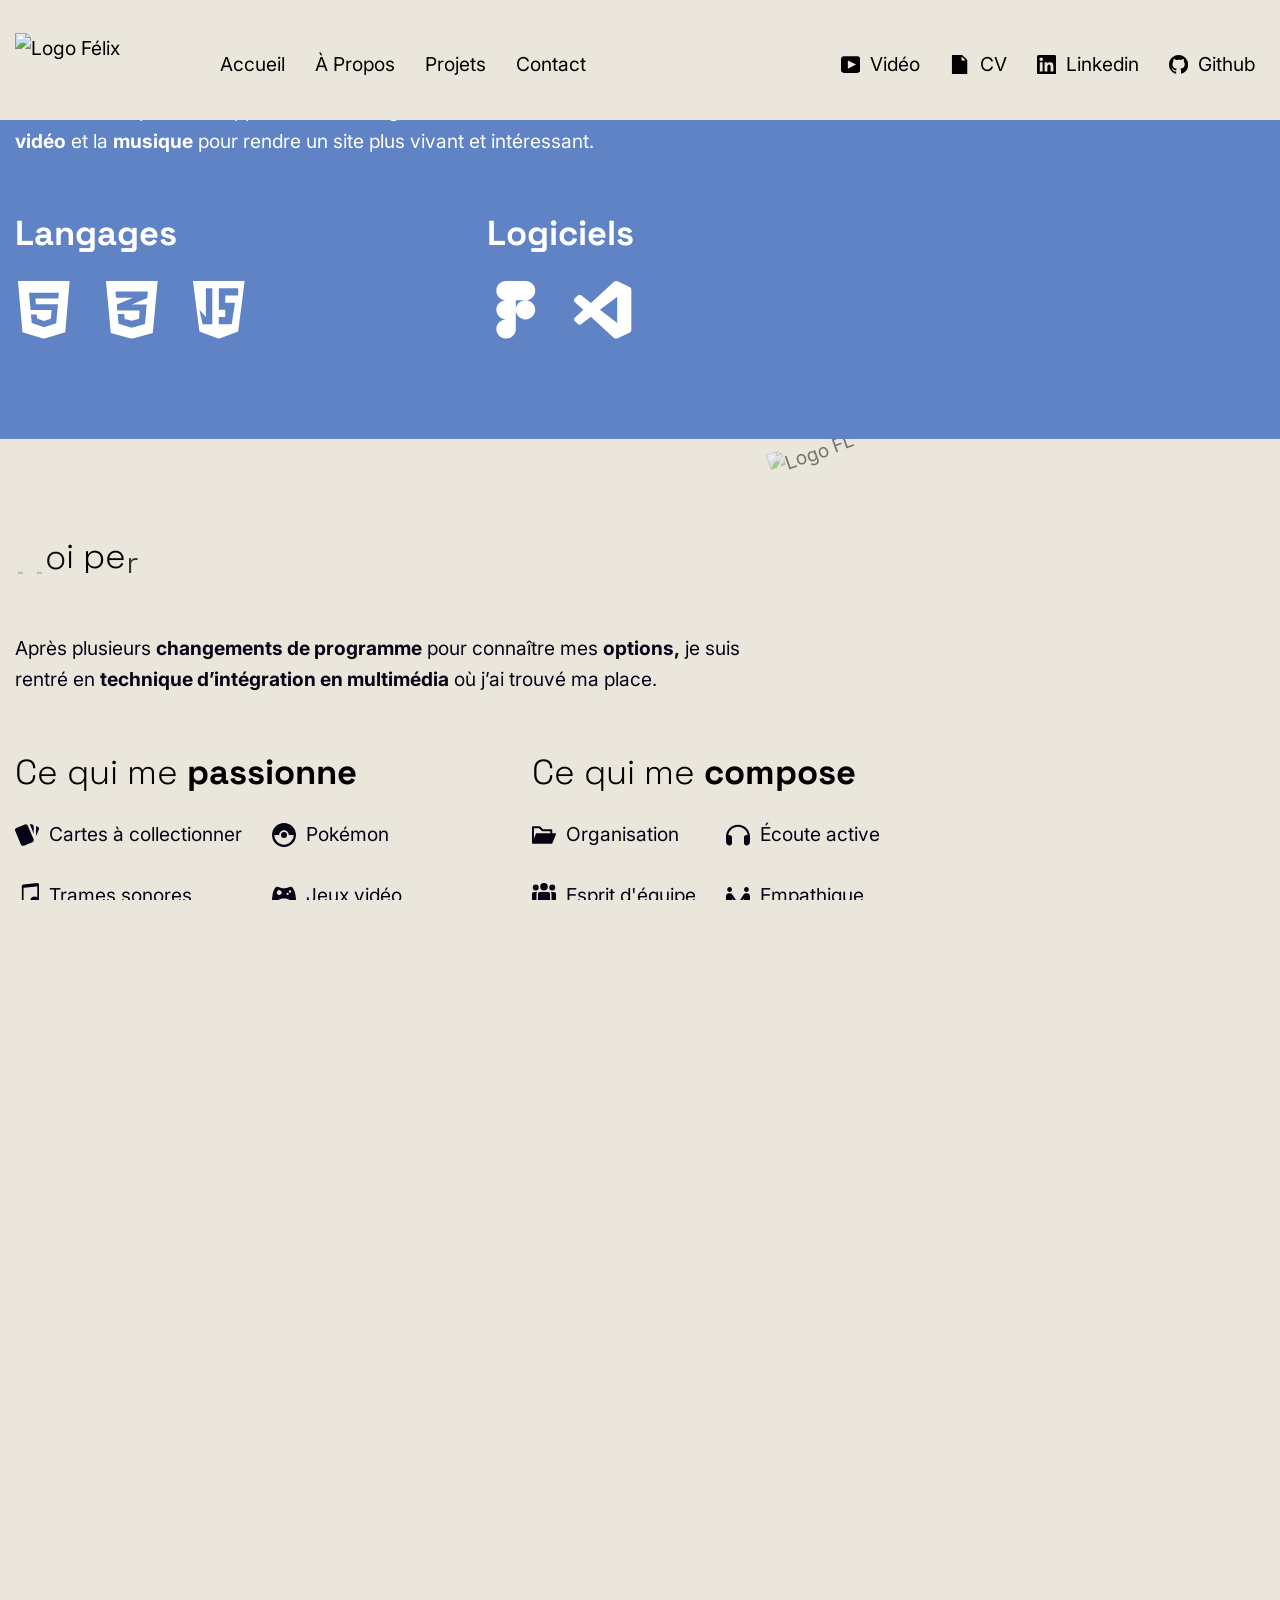
==== commit 72b44184: "Update 29 - lien cv mobile fix" ====
--- a/index.html
+++ b/index.html
@@ -66,7 +66,7 @@
                         <li><a href="index.html#video" class="menu__links"><svg class="icon icon-lg">
                                     <use href="#icon-video"></use>
                                 </svg>Vidéo</a></li>
-                        <li><a href="assets/felix_lapointe_cv_2026.pdf" target="_blank" class="menu__links"><svg class="icon">
+                        <li><a href="assets/felix_lapointe_CV.pdf" target="_blank" class="menu__links"><svg class="icon">
                                     <use href="#icon-fichier"></use>
                                 </svg>CV</a></li>
                         <li><a href="https://www.linkedin.com/in/f%C3%A9lix-lapointe-39b699441/" target="_blank" class="menu__links"><svg class="icon">
